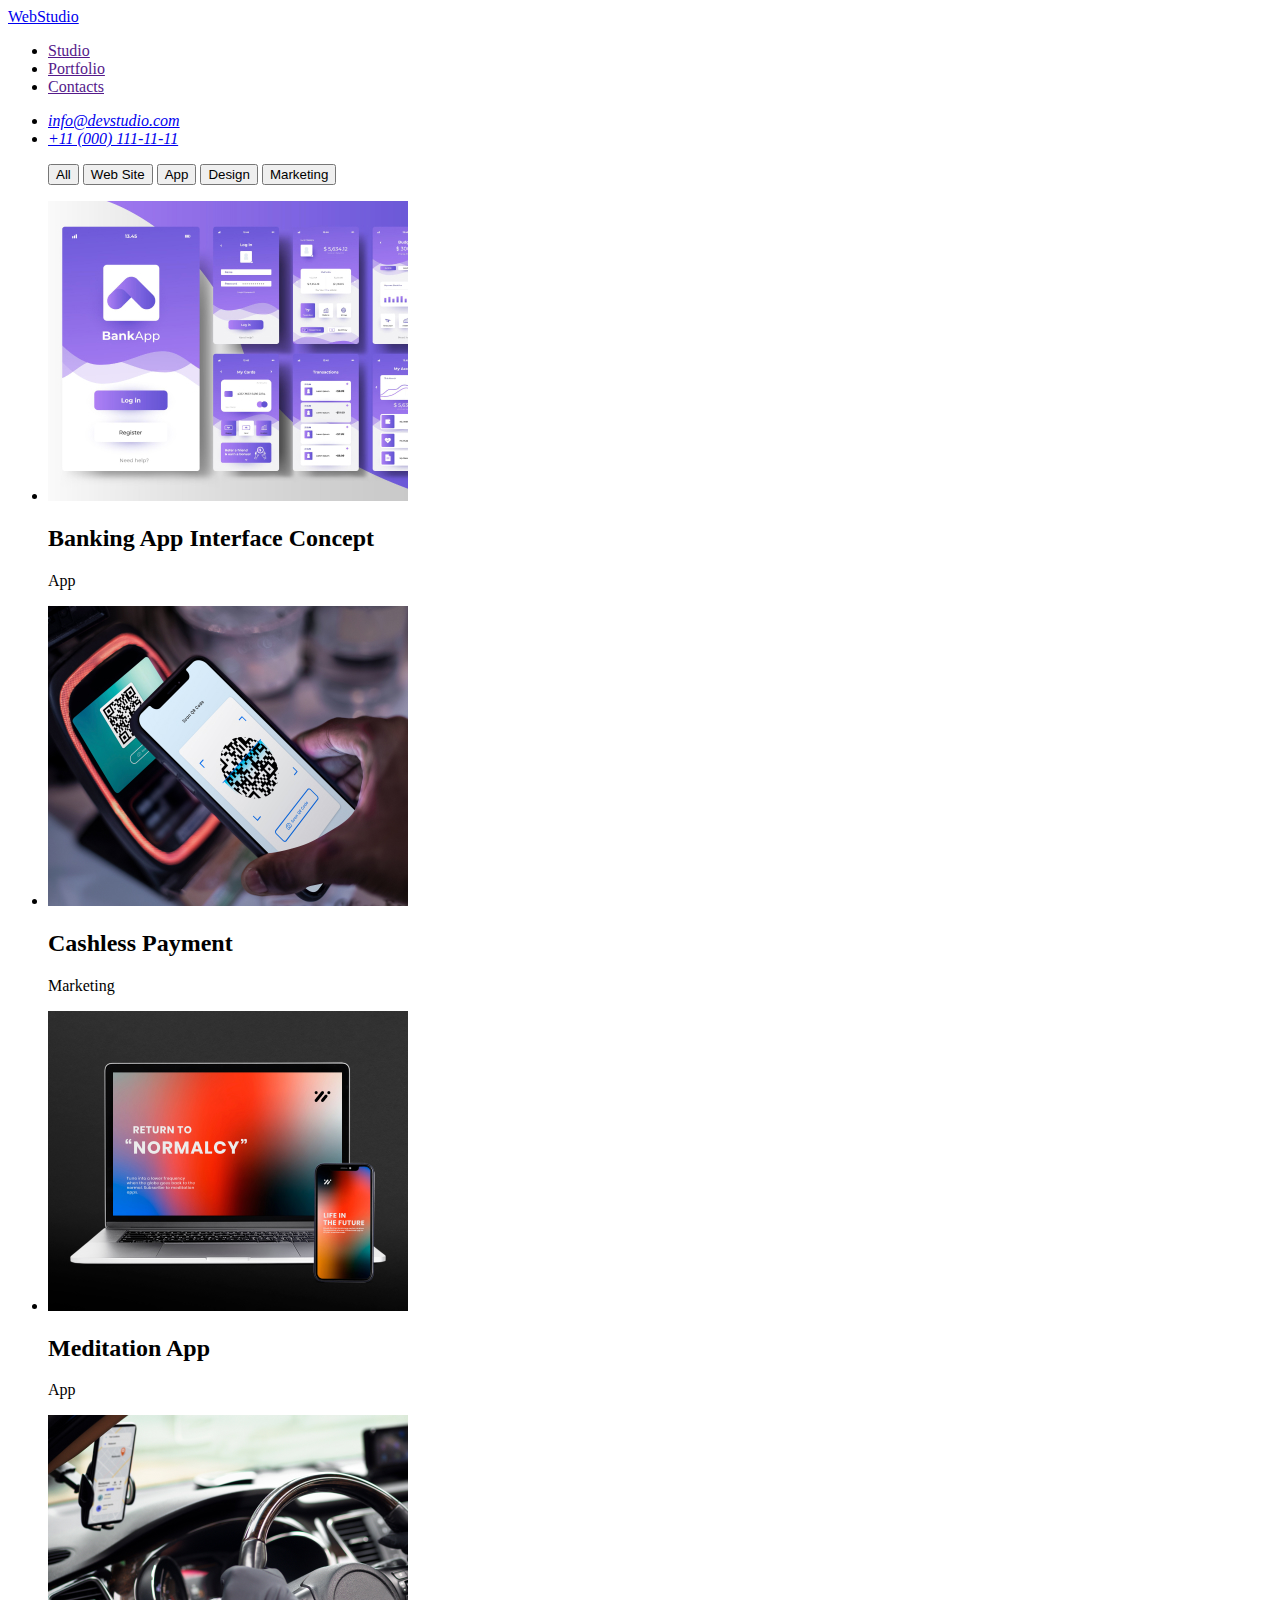
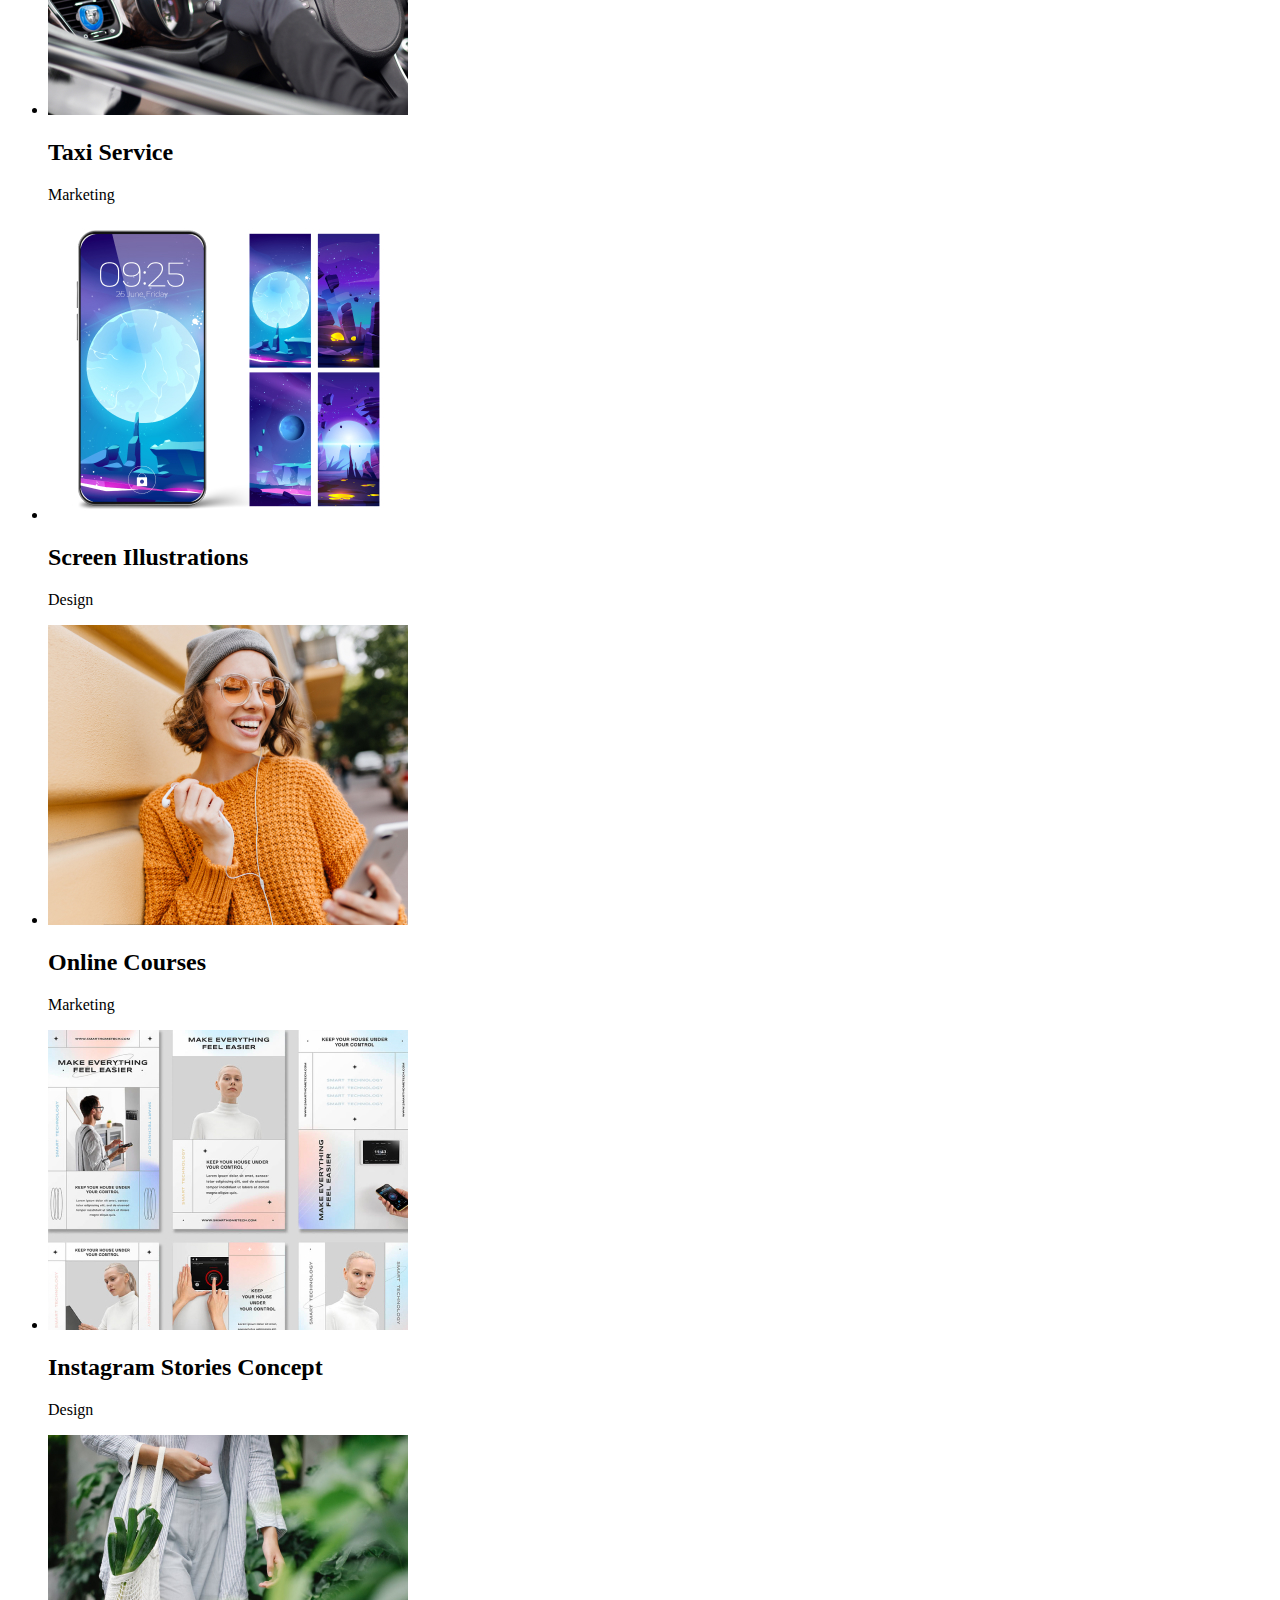
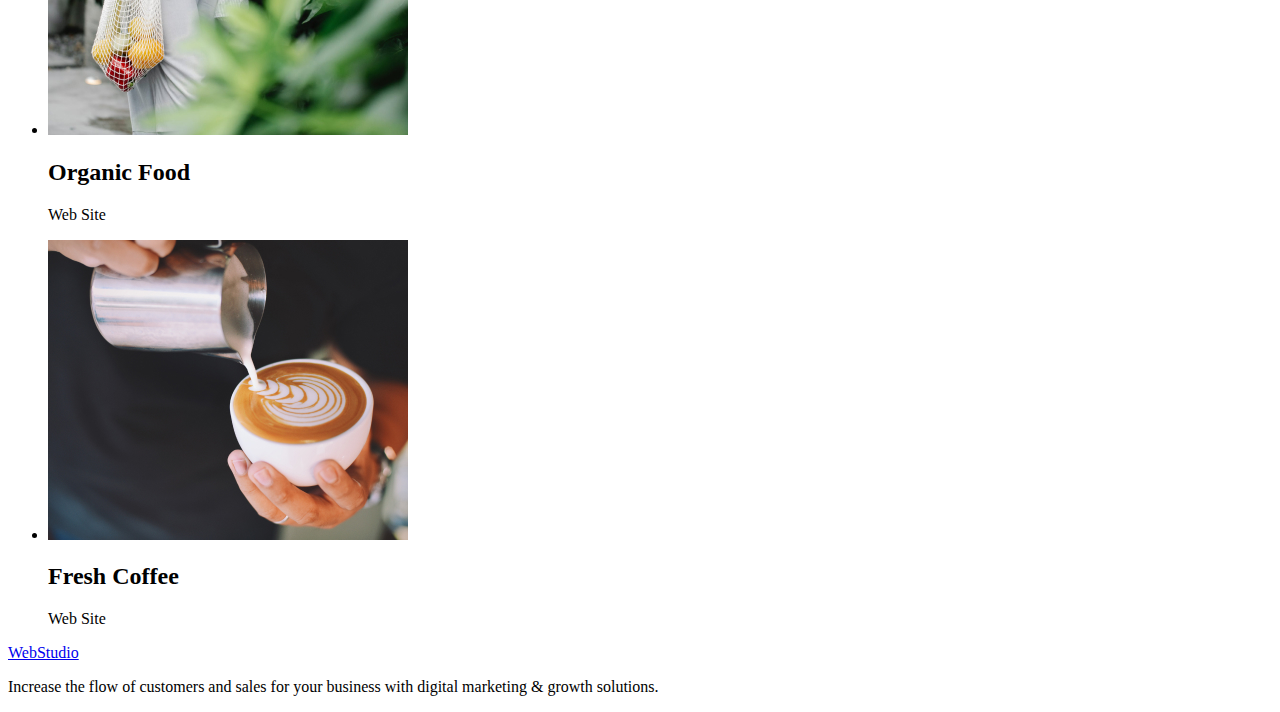
==== portfolio.html @ 3f8c36bb "photo format" ====
<!DOCTYPE html>
<html lang="en">
<head>
    <meta charset="UTF-8">
    <meta http-equiv="X-UA-Compatible" content="IE=edge">
    <meta name="viewport" content="width=device-width, initial-scale=1.0">
    <title>Portfolio</title>
</head>
<body>
    <!--Header-->
    <header>
        <nav>
            <a href="./index.html">WebStudio</a>
            <ul>
                <li><a href="">Studio</a></li>
                <li><a href="">Portfolio</a></li>
                <li><a href="">Contacts</a></li>
            </ul>
        </nav>
        <address>
            <ul>
                <li><a href="mailto:info@devstudio.com">info@devstudio.com</a></li>
                <li><a href="tel:+110001111111">+11 (000) 111-11-11</a></li>
            </ul>
        </address>
    </header>
    <main>
        <!--Hero-->
    
        <!--Section 1-->
        <section>
            <h1 hidden>features</h1>
            <ul>
                <button type="button">All</button>
                <button type="button">Web Site</button>
                <button type="button">App</button>
                <button type="button">Design</button>
                <button type="button">Marketing</button>
            </ul>  
        
                <ul>
                <li> <img src="./images/foto-portfolio/banking.jpg" alt="app" width="360" height="300">
                <h2>Banking App Interface Concept</h2>
                <p>App</p>
                </li>
                <li> <img src="./images/foto-portfolio/cashless.jpg" alt="mobile" width="360" height="300">
                <h2>Cashless Payment</h2>
                <p>Marketing</p>
                </li>
                <li> <img src="./images/foto-portfolio/meditation.jpg" alt="laptop" width="360" height="300">
                <h2>Meditation App</h2>
                <p>App</p>
                </li>
                <li> <img src="./images/foto-portfolio/taxi.jpg" alt="car torpedo" width="360" height="300">
                <h2>Taxi Service</h2>
                <p>Marketing</p>
                </li>
                <li> <img src="./images/foto-portfolio/screen.jpg" alt="mobile screen" width="360" height="300">
                <h2>Screen Illustrations</h2>
                <p>Design</p>
                </li>
                <li> <img src="./images/foto-portfolio/online.jpg" alt="girl" width="360" height="300">
                <h2>Online Courses</h2>
                <p>Marketing</p>
                </li>
                <li> <img src="./images/foto-portfolio/instagram.jpg" alt="pictures" width="360" height="300">
                <h2>Instagram Stories Concept</h2>
                <p>Design</p>
                </li>
                <li> <img src="./images/foto-portfolio/organic.jpg" alt="food" width="360" height="300">
                <h2>Organic Food</h2>
                <p>Web Site</p>
                </li>
                <li> <img src="./images/foto-portfolio/fresh.jpg" alt="cup" width="360" height="300">
                <h2>Fresh Coffee</h2>
                <p>Web Site</p>
                </li>
                
            </ul>
        </section>
            
                
    </main>
    
    <footer>
        <a href="./index.html">WebStudio</a>
        <p>Increase the flow of customers and sales for your business with digital marketing & growth solutions.</p>
    </footer>


</body>
</html>
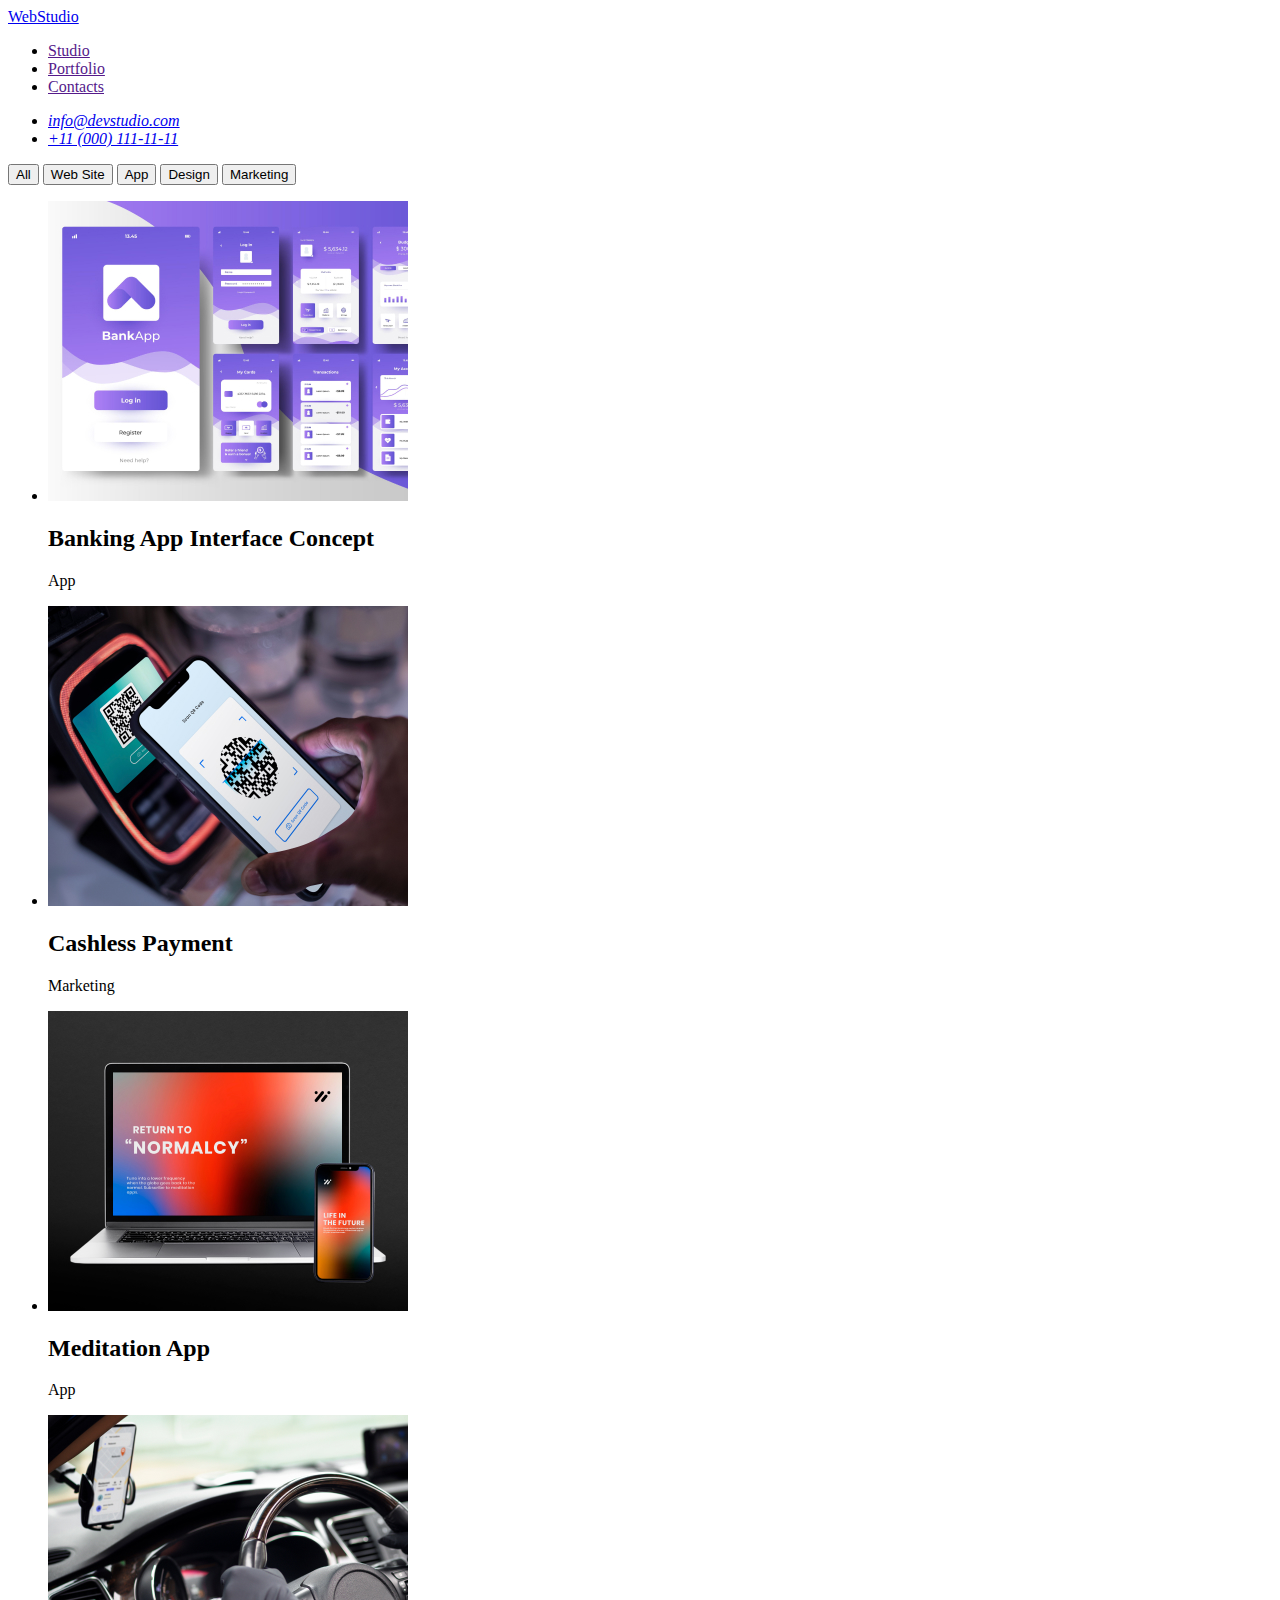
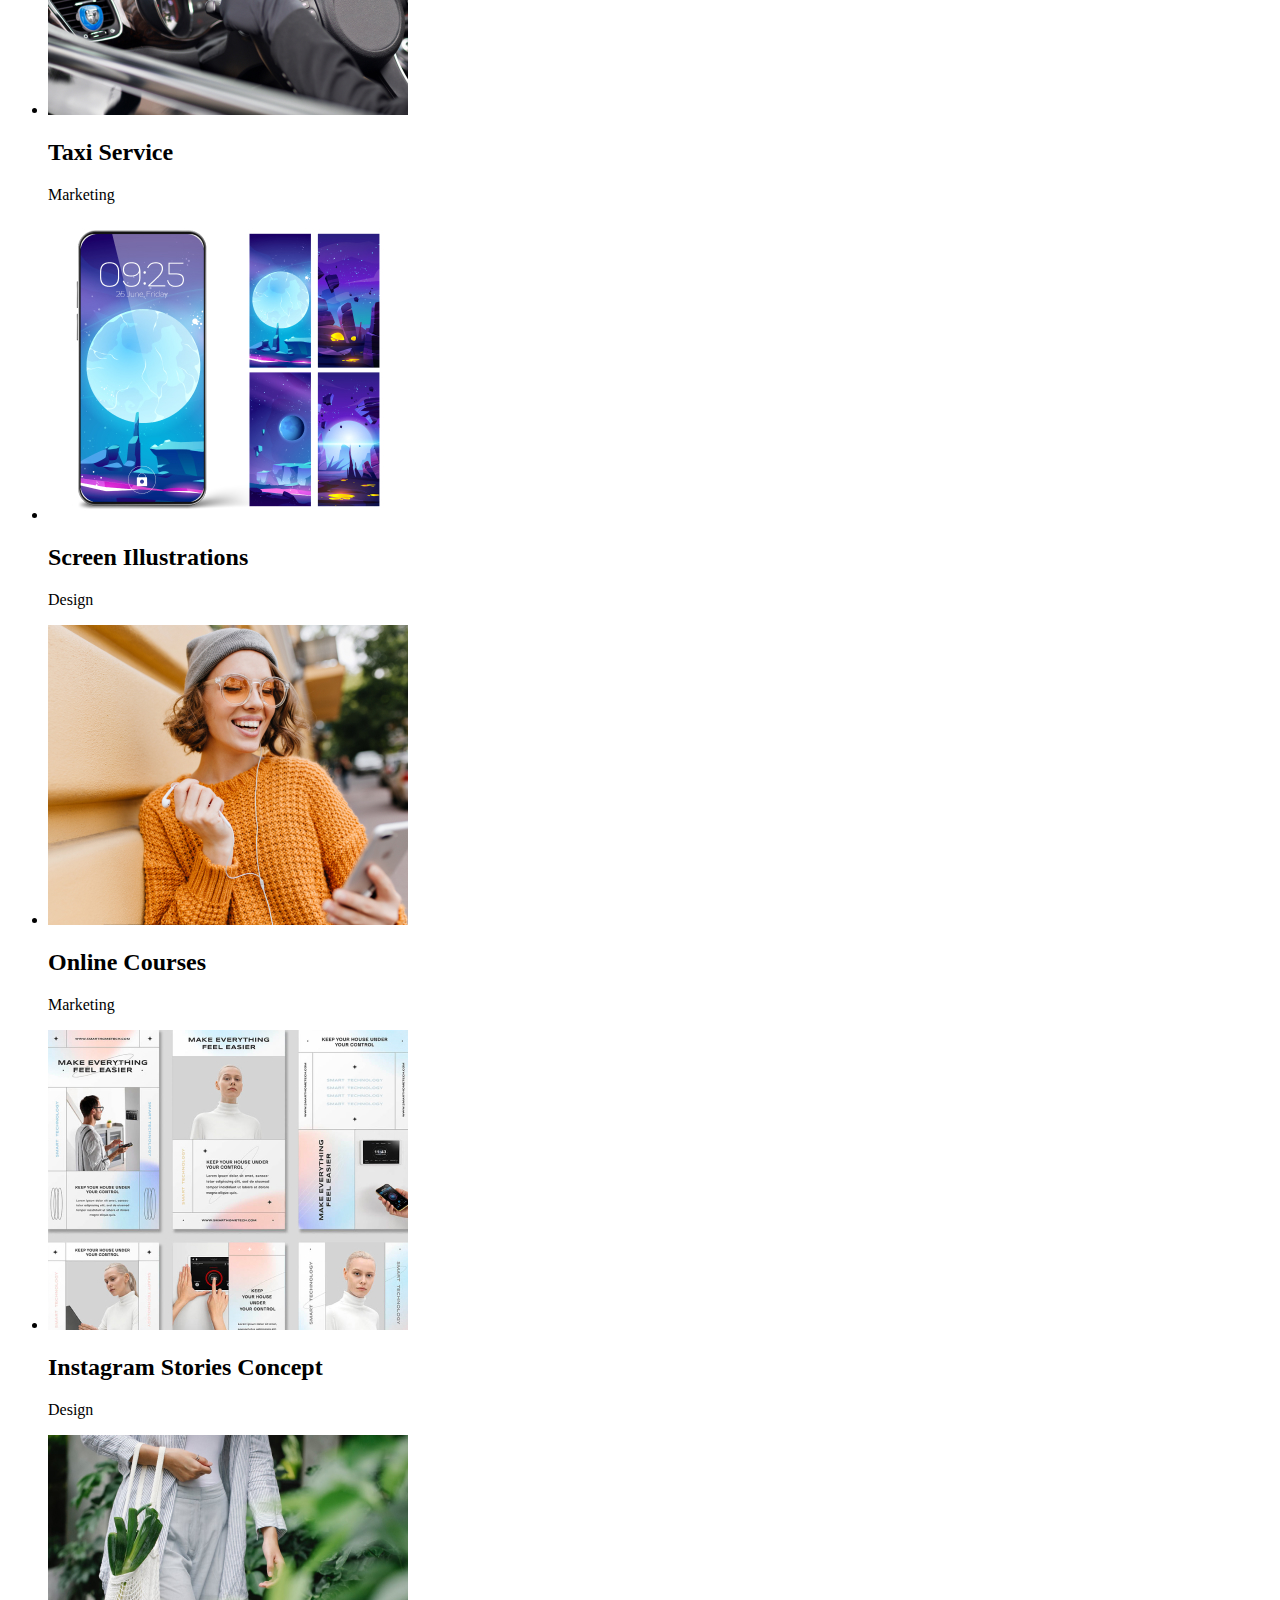
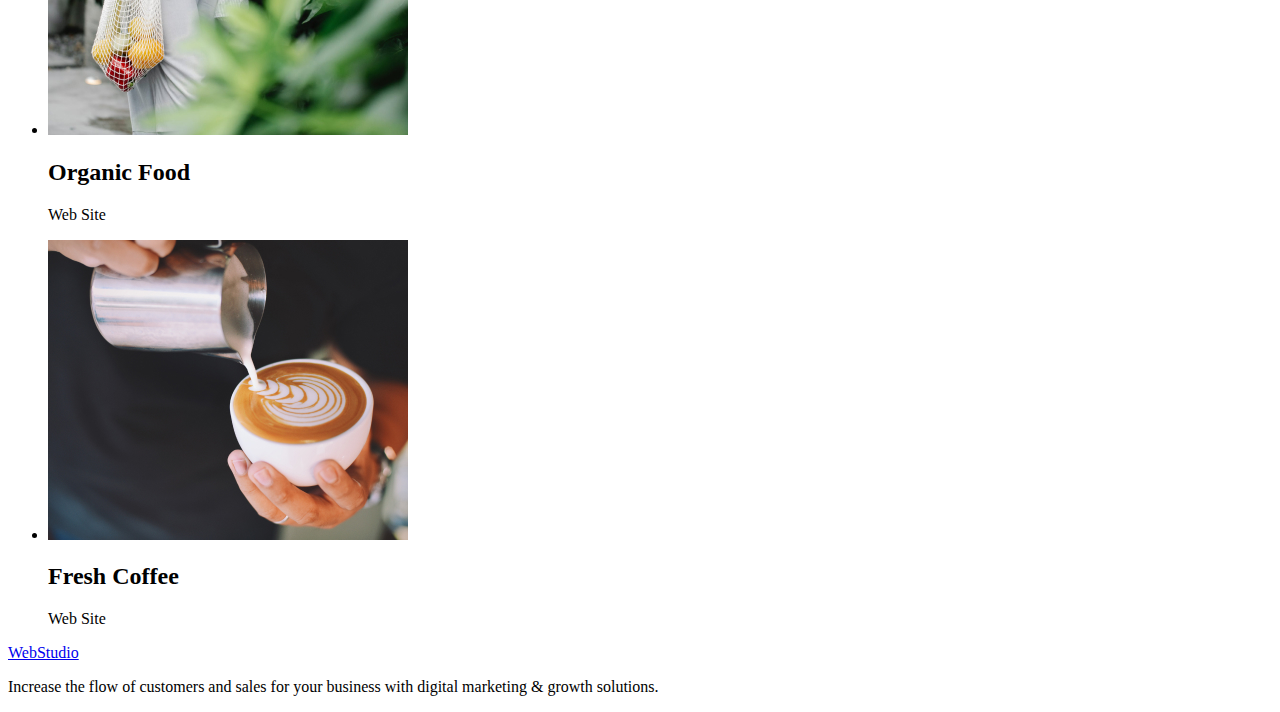
==== commit d701f178: "del Ul" ====
--- a/portfolio.html
+++ b/portfolio.html
@@ -30,13 +30,11 @@
         <!--Section 1-->
         <section>
             <h1 hidden>features</h1>
-            <ul>
                 <button type="button">All</button>
                 <button type="button">Web Site</button>
                 <button type="button">App</button>
                 <button type="button">Design</button>
                 <button type="button">Marketing</button>
-            </ul>  
         
                 <ul>
                 <li> <img src="./images/foto-portfolio/banking.jpg" alt="app" width="360" height="300">
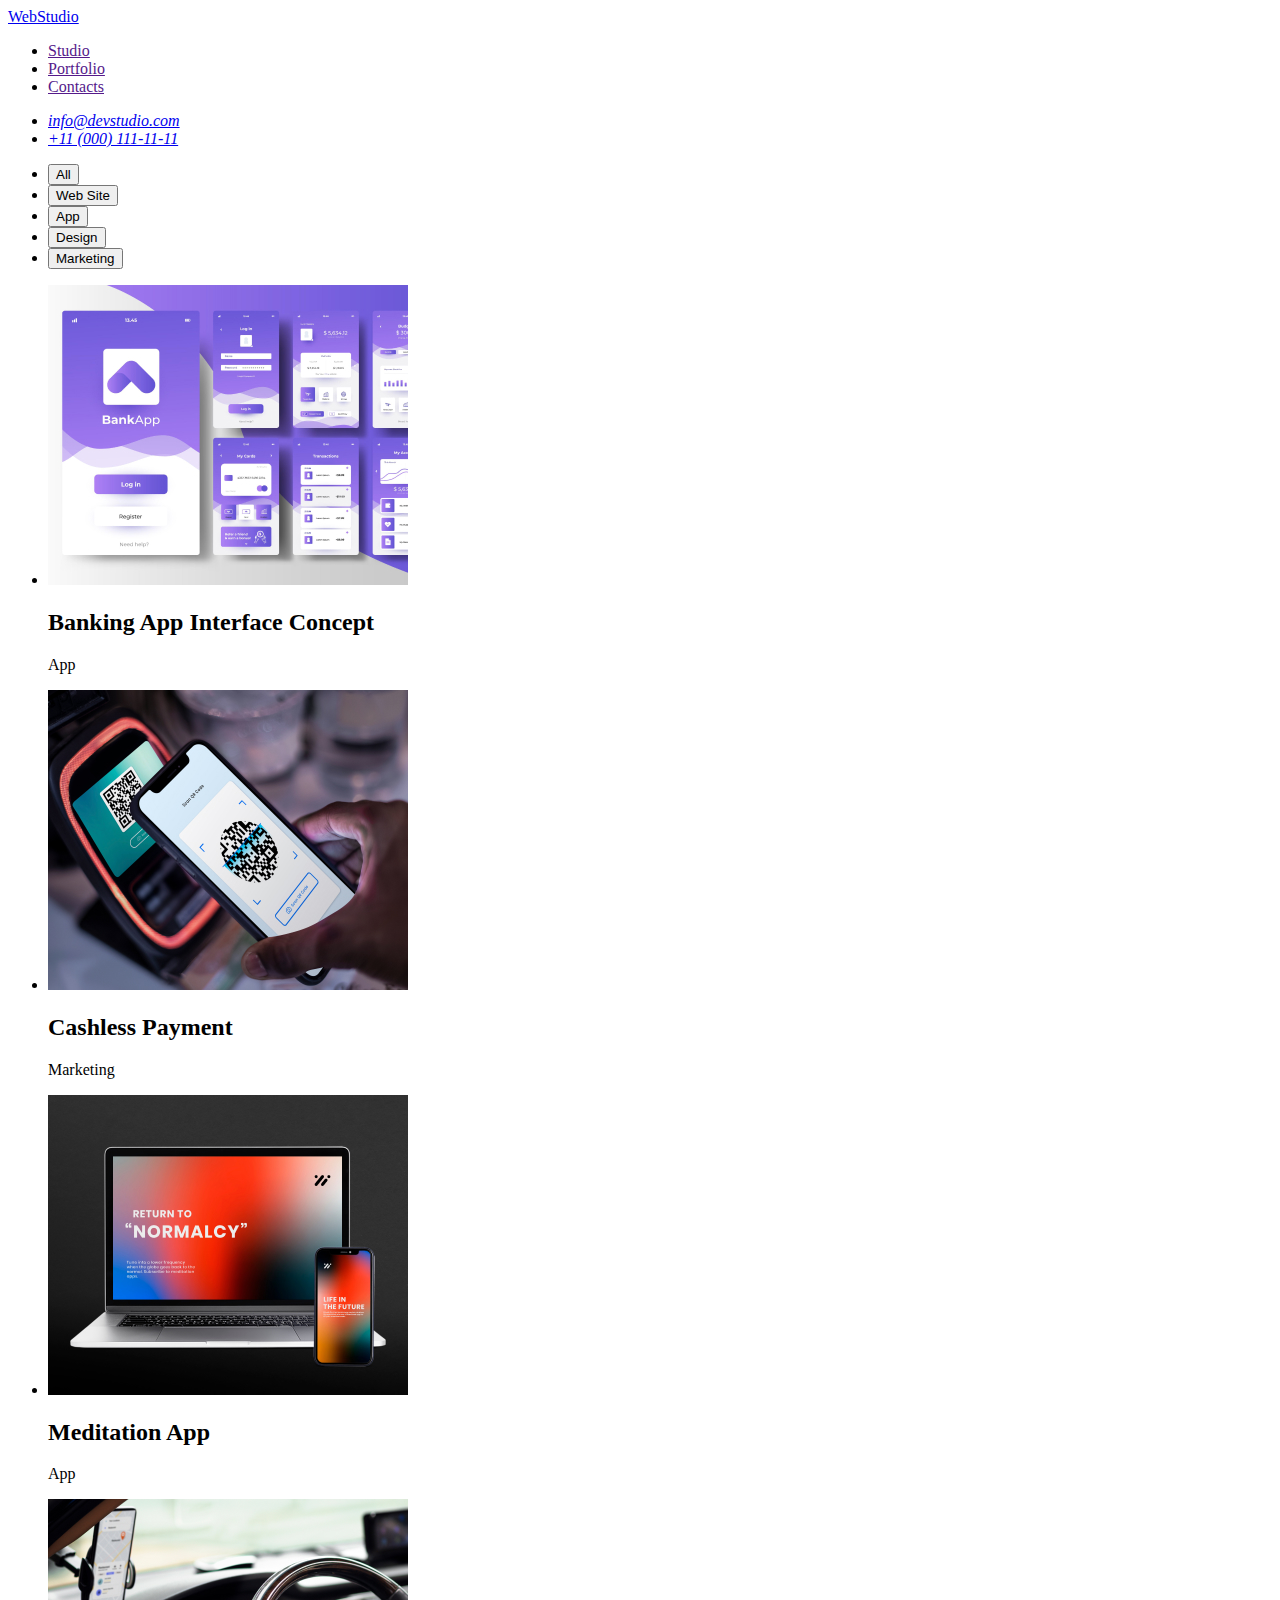
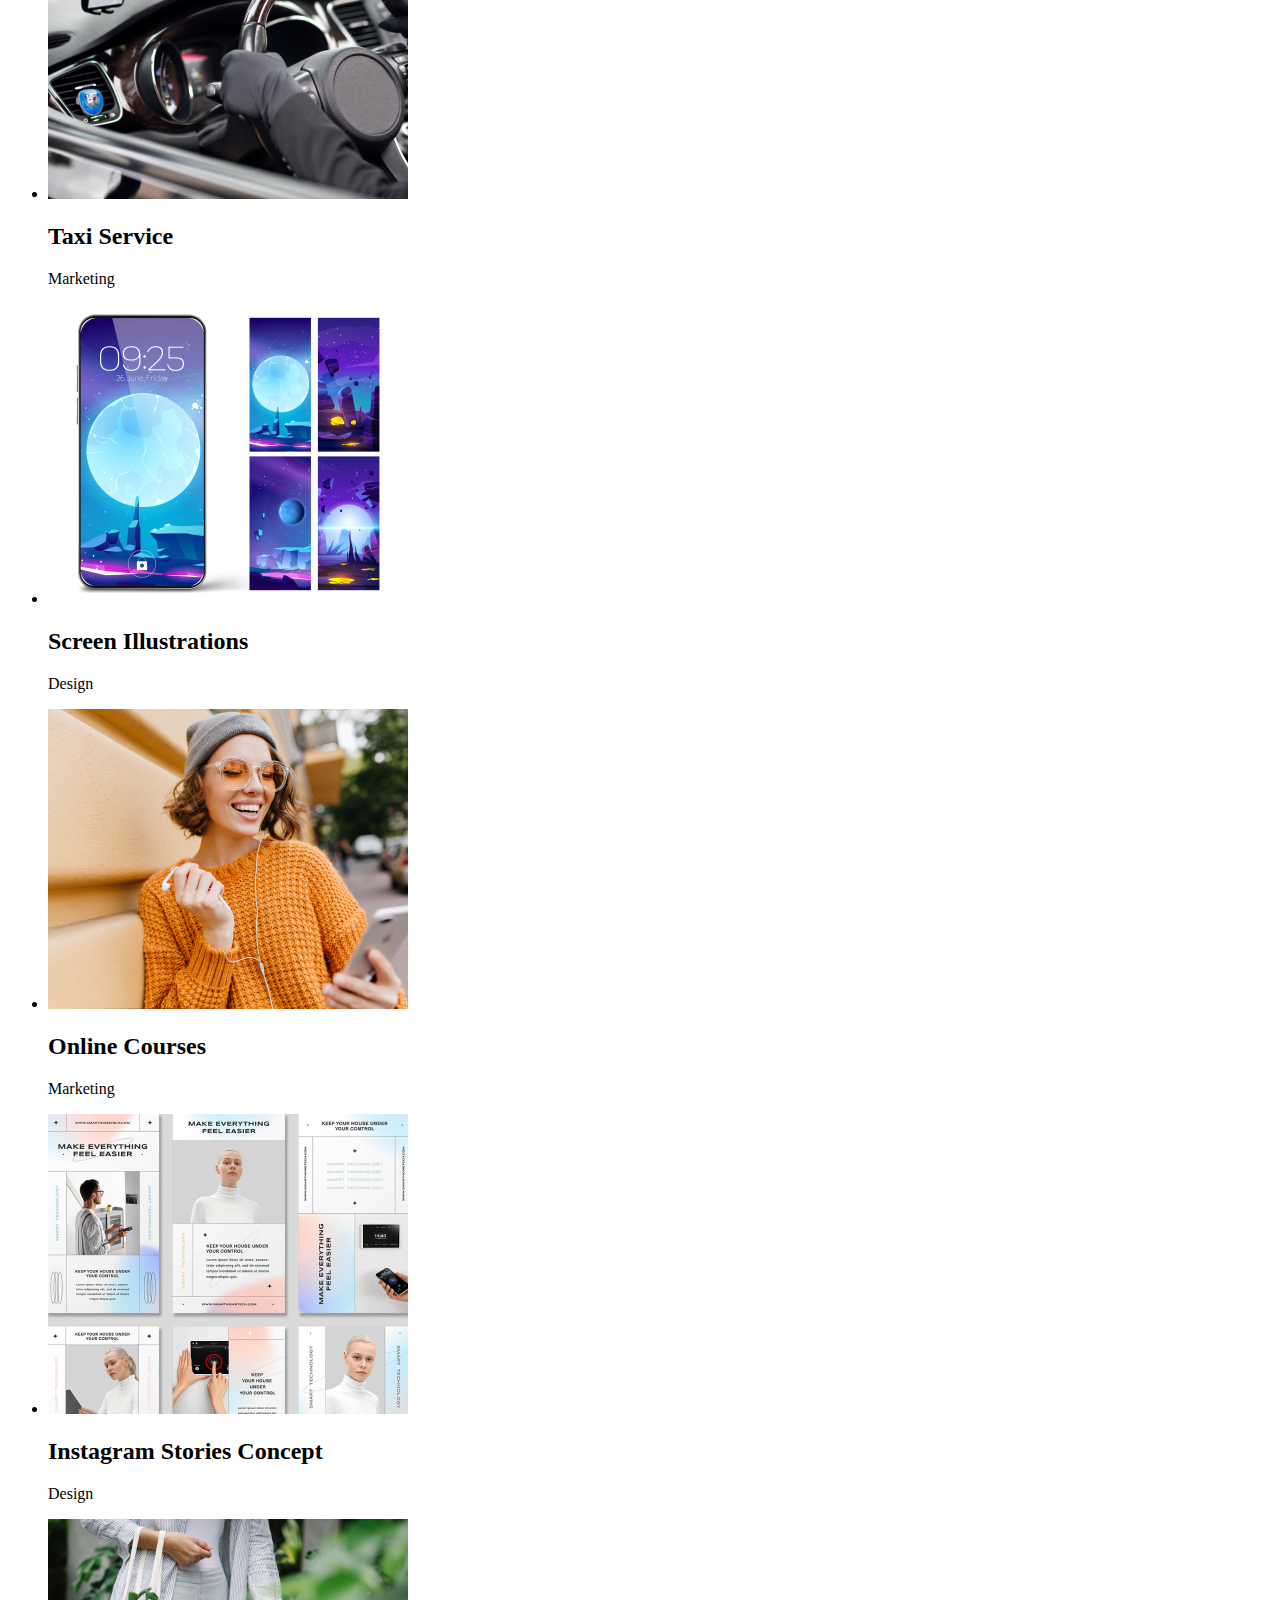
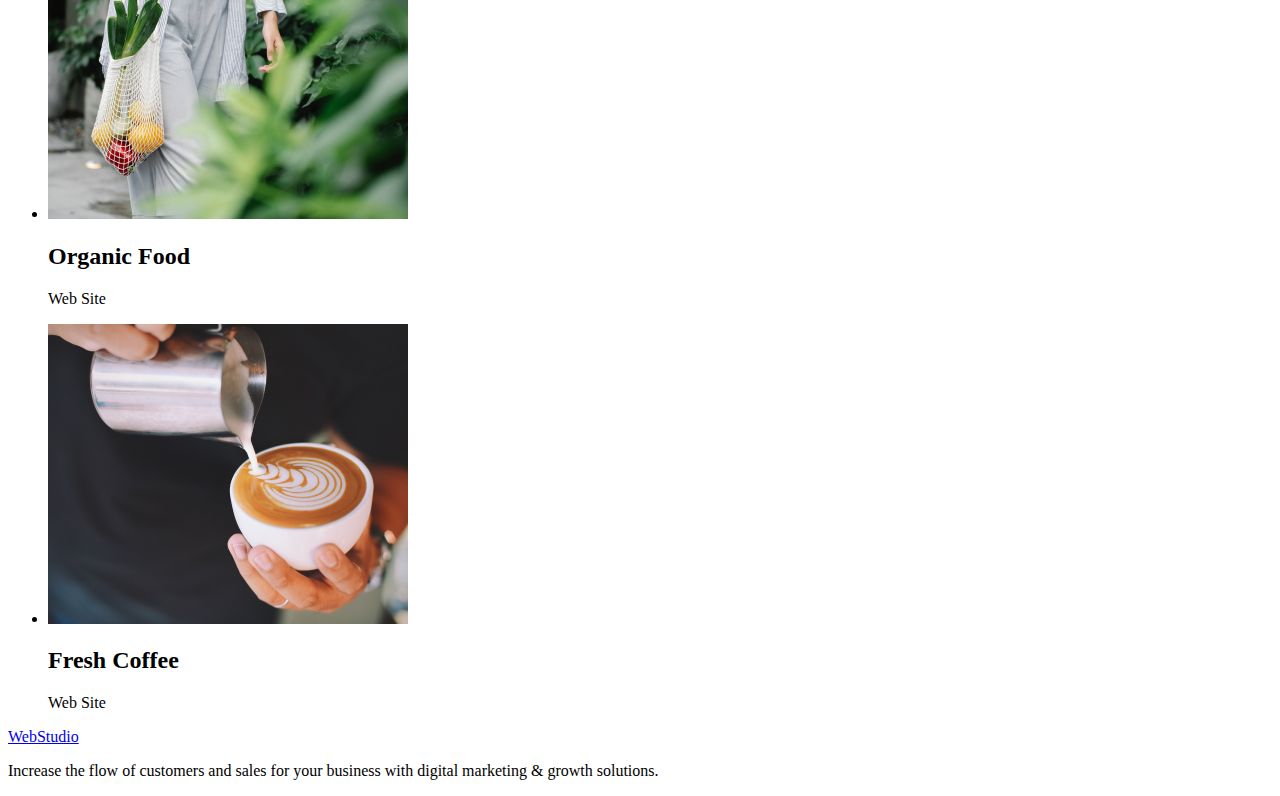
==== commit 43584ef9: "+ul" ====
--- a/portfolio.html
+++ b/portfolio.html
@@ -30,11 +30,14 @@
         <!--Section 1-->
         <section>
             <h1 hidden>features</h1>
-                <button type="button">All</button>
-                <button type="button">Web Site</button>
-                <button type="button">App</button>
-                <button type="button">Design</button>
-                <button type="button">Marketing</button>
+            <ul>
+                <li><button type="button">All</button></li>
+                <li><button type="button">Web Site</button></li>
+                <li><button type="button">App</button></li>
+                <li><button type="button">Design</button></li>
+                <li><button type="button">Marketing</button></li>
+            </ul>
+                
         
                 <ul>
                 <li> <img src="./images/foto-portfolio/banking.jpg" alt="app" width="360" height="300">
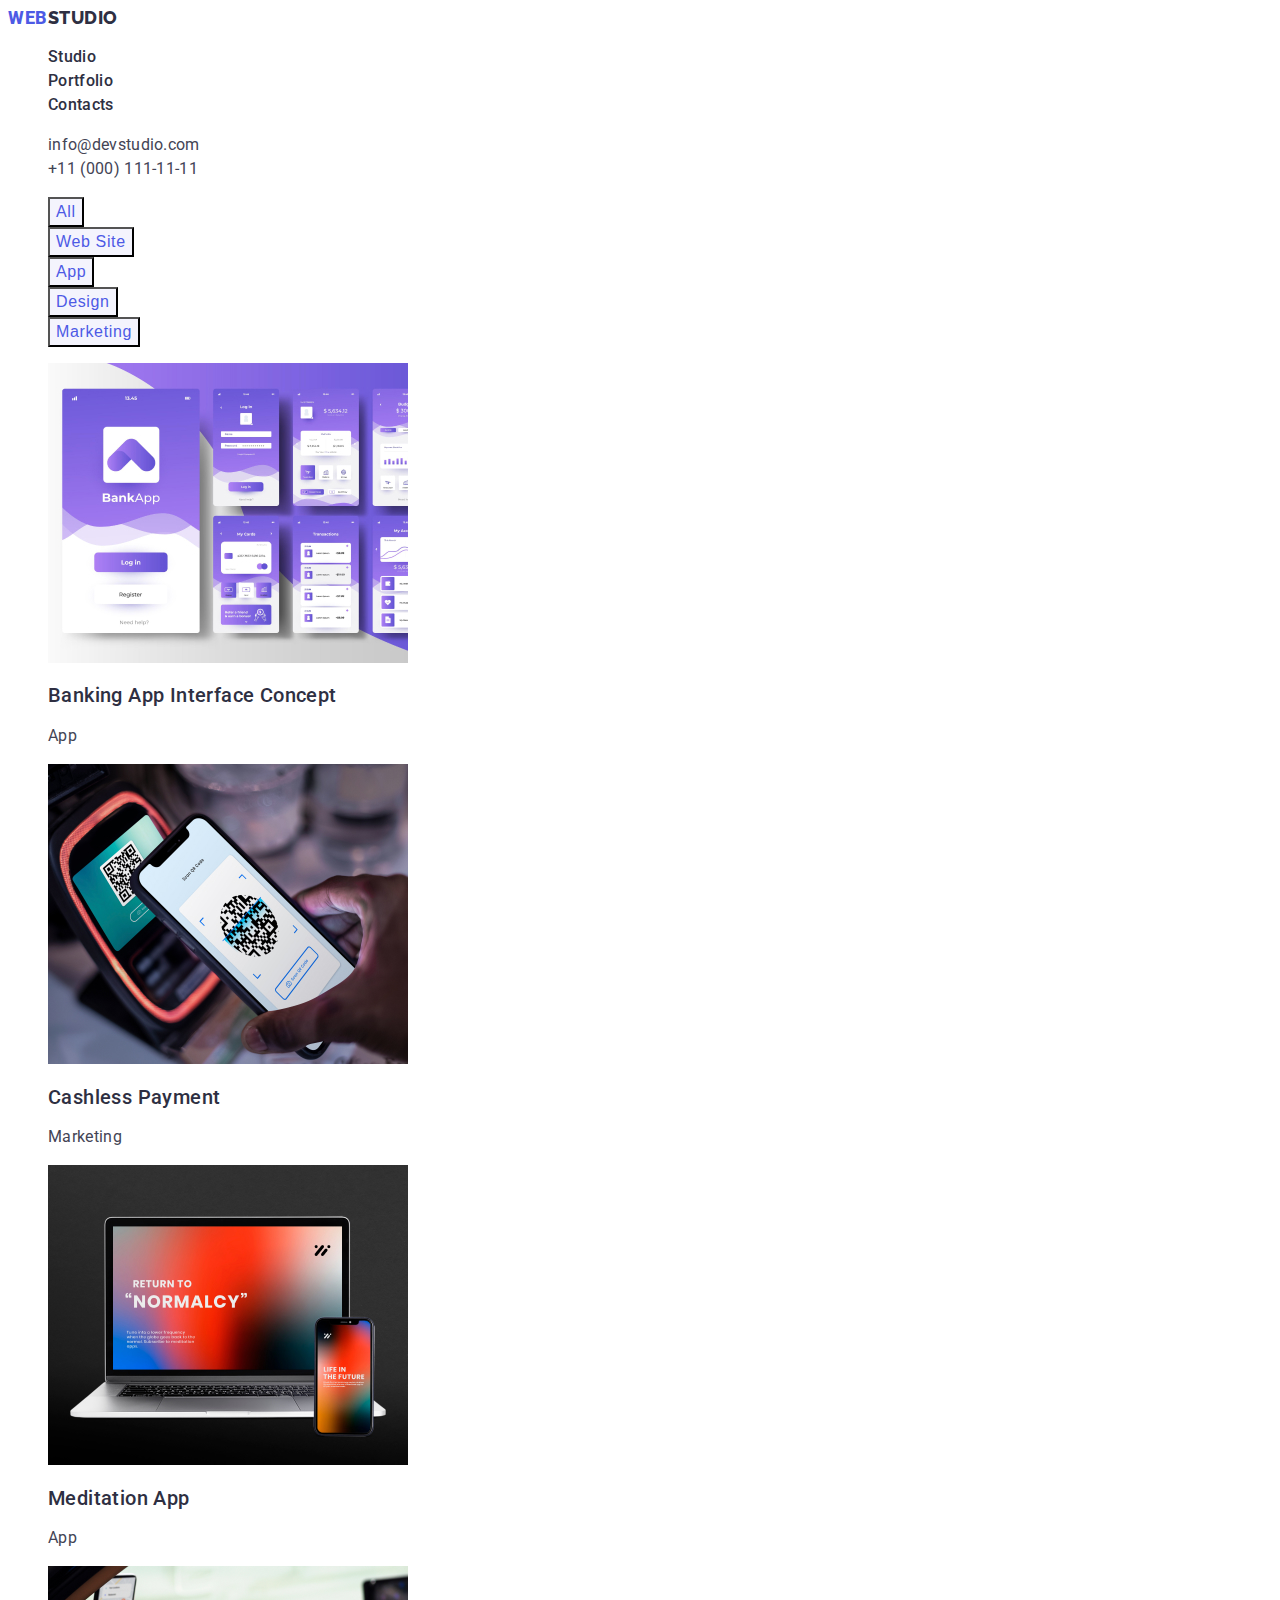
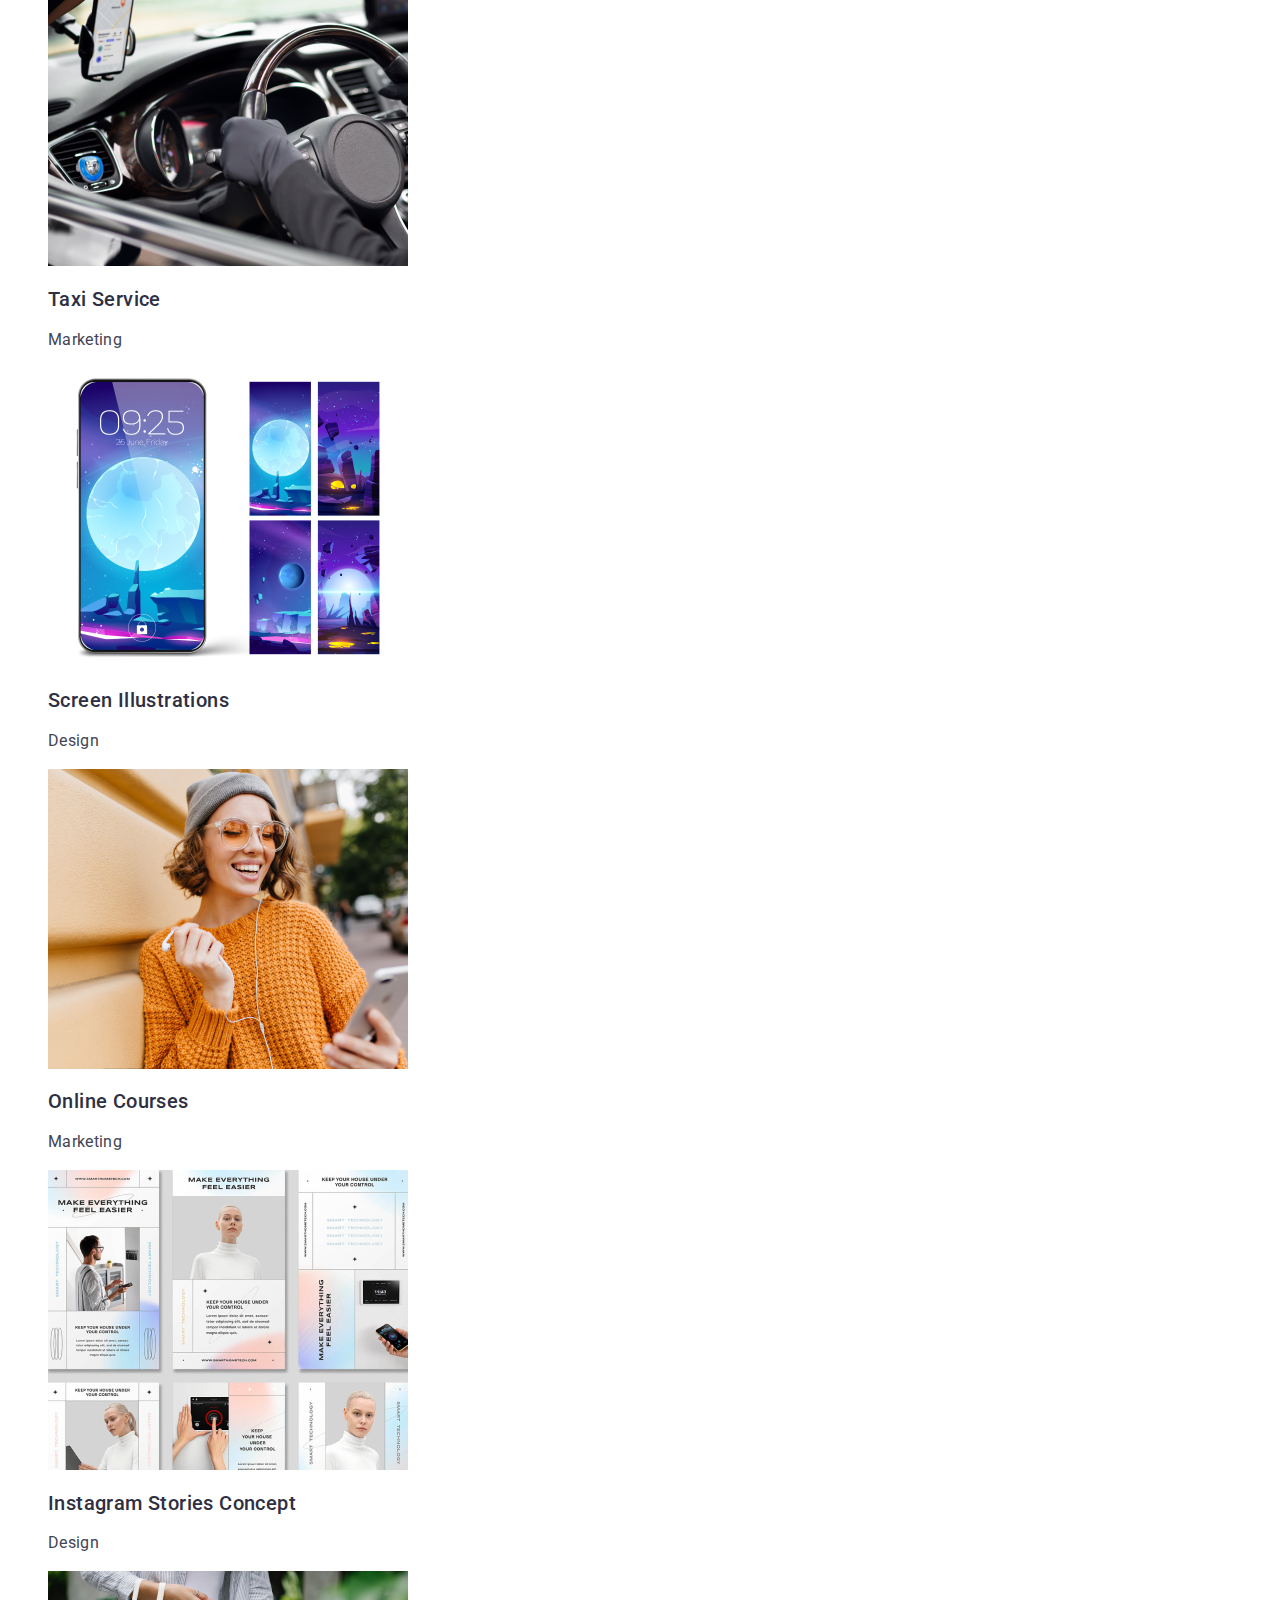
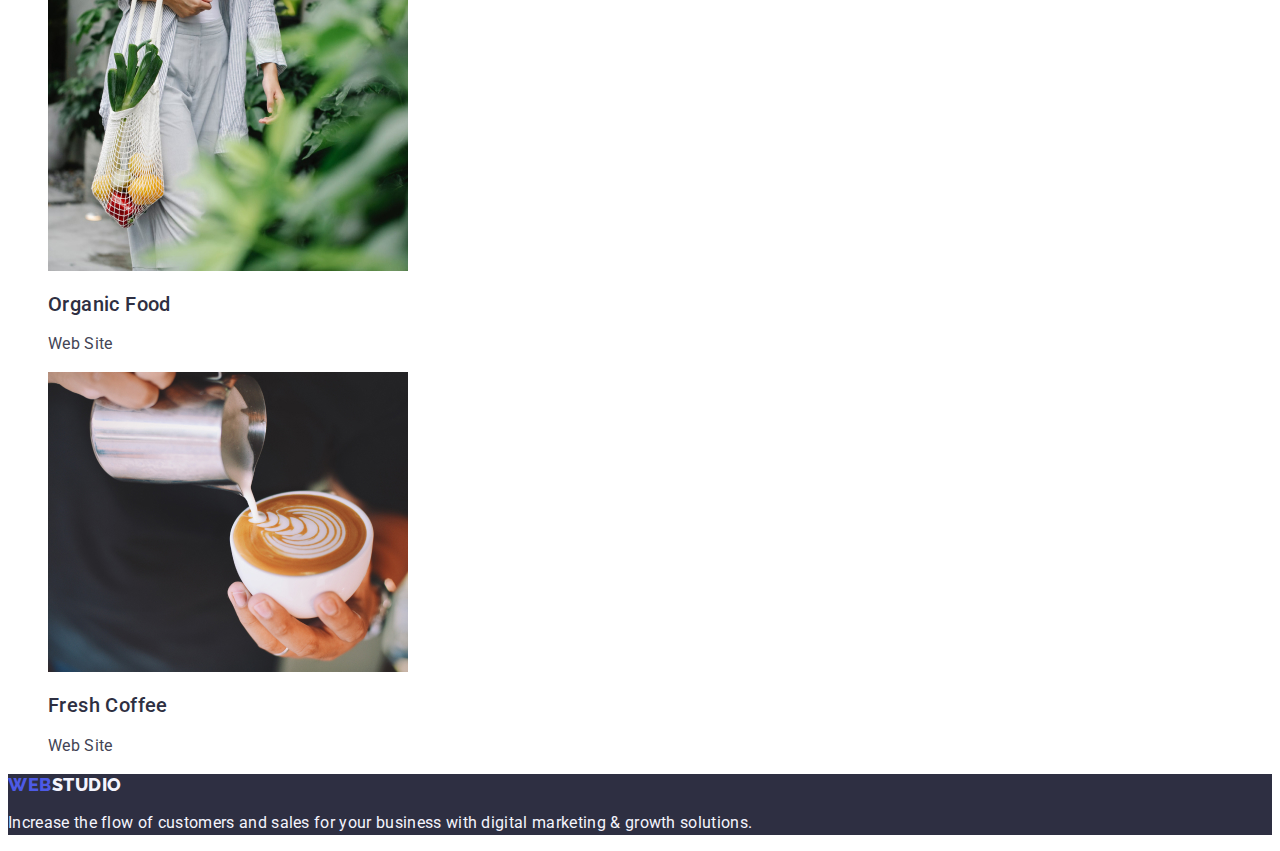
==== commit 0122264d: "porfolio+css" ====
--- a/portfolio.html
+++ b/portfolio.html
@@ -5,76 +5,83 @@
     <meta http-equiv="X-UA-Compatible" content="IE=edge">
     <meta name="viewport" content="width=device-width, initial-scale=1.0">
     <title>Portfolio</title>
+    <link rel="preconnect" href="https://fonts.googleapis.com">
+    <link rel="preconnect" href="https://fonts.gstatic.com" crossorigin>
+    <link href="https://fonts.googleapis.com/css2?family=Raleway:wght@800&family=Roboto:wght@400;500;700&display=swap"
+        rel="stylesheet">
+    <link rel="stylesheet" href="./css/styles.css">
 </head>
 <body>
     <!--Header-->
-    <header>
-        <nav>
-            <a href="./index.html">WebStudio</a>
-            <ul>
-                <li><a href="">Studio</a></li>
-                <li><a href="">Portfolio</a></li>
-                <li><a href="">Contacts</a></li>
-            </ul>
-        </nav>
-        <address>
-            <ul>
-                <li><a href="mailto:info@devstudio.com">info@devstudio.com</a></li>
-                <li><a href="tel:+110001111111">+11 (000) 111-11-11</a></li>
-            </ul>
-        </address>
-    </header>
+<header class="header">
+    <nav class="header-nav">
+        <a class="header-logo link" href="./index.html">Web<span class="studio-logo-header">Studio</span></a>
+        <ul class="header-list list">
+            <li class="header-item"><a class="header-link link" href="">Studio</a></li>
+            <li class="header-item"><a class="header-link link" href="">Portfolio</a></li>
+            <li class="header-item"><a class="header-link link" href="">Contacts</a></li>
+        </ul>
+    </nav>
+    <address class="heder-address">
+        <ul class="header-address-list list">
+            <li class="header-adrdress-item"><a class="header-address-link link"
+                    href="mailto:info@devstudio.com">info@devstudio.com</a></li>
+            <li class="header-adrdress-item"><a class="header-address-link link" href="tel:+110001111111">+11 (000)
+                    111-11-11</a></li>
+        </ul>
+    </address>
+</header>
     <main>
         <!--Hero-->
     
         <!--Section 1-->
         <section>
-            <h1 hidden>features</h1>
-            <ul>
-                <li><button type="button">All</button></li>
-                <li><button type="button">Web Site</button></li>
-                <li><button type="button">App</button></li>
-                <li><button type="button">Design</button></li>
-                <li><button type="button">Marketing</button></li>
+            <h1 class="hidden-title" hidden>features</h1>
+            <ul class="list">
+                <li><button class="portfolio-button button" type="button">All</button></li>
+                <li><button class="portfolio-button" type="button">Web Site</button></li>
+                <li><button class="portfolio-button" type="button">App</button></li>
+                <li><button class="portfolio-button" type="button">Design</button></li>
+                <li><button class="portfolio-button" type="button">Marketing</button></li>
             </ul>
                 
         
-                <ul>
+                <ul class="list">
                 <li> <img src="./images/foto-portfolio/banking.jpg" alt="app" width="360" height="300">
-                <h2>Banking App Interface Concept</h2>
-                <p>App</p>
+                <h2 class="portfolio-title">Banking App Interface Concept</h2>
+                <p class="portfolio-text">App</p>
                 </li>
                 <li> <img src="./images/foto-portfolio/cashless.jpg" alt="mobile" width="360" height="300">
-                <h2>Cashless Payment</h2>
-                <p>Marketing</p>
+                <h2 class="portfolio-title">Cashless Payment</h2>
+                <p class="portfolio-text">Marketing</p>
                 </li>
                 <li> <img src="./images/foto-portfolio/meditation.jpg" alt="laptop" width="360" height="300">
-                <h2>Meditation App</h2>
-                <p>App</p>
+                <h2 class="portfolio-title">Meditation App</h2>
+                <p class="portfolio-text">App</p>
                 </li>
                 <li> <img src="./images/foto-portfolio/taxi.jpg" alt="car torpedo" width="360" height="300">
-                <h2>Taxi Service</h2>
-                <p>Marketing</p>
+                <h2 class="portfolio-title">Taxi Service</h2>
+                <p class="portfolio-text">Marketing</p>
                 </li>
                 <li> <img src="./images/foto-portfolio/screen.jpg" alt="mobile screen" width="360" height="300">
-                <h2>Screen Illustrations</h2>
-                <p>Design</p>
+                <h2 class="portfolio-title">Screen Illustrations</h2>
+                <p class="portfolio-text">Design</p>
                 </li>
                 <li> <img src="./images/foto-portfolio/online.jpg" alt="girl" width="360" height="300">
-                <h2>Online Courses</h2>
-                <p>Marketing</p>
+                <h2 class="portfolio-title">Online Courses</h2>
+                <p class="portfolio-text">Marketing</p>
                 </li>
                 <li> <img src="./images/foto-portfolio/instagram.jpg" alt="pictures" width="360" height="300">
-                <h2>Instagram Stories Concept</h2>
-                <p>Design</p>
+                <h2 class="portfolio-title">Instagram Stories Concept</h2>
+                <p class="portfolio-text">Design</p>
                 </li>
                 <li> <img src="./images/foto-portfolio/organic.jpg" alt="food" width="360" height="300">
-                <h2>Organic Food</h2>
-                <p>Web Site</p>
+                <h2 class="portfolio-title">Organic Food</h2>
+                <p class="portfolio-text">Web Site</p>
                 </li>
                 <li> <img src="./images/foto-portfolio/fresh.jpg" alt="cup" width="360" height="300">
-                <h2>Fresh Coffee</h2>
-                <p>Web Site</p>
+                <h2 class="portfolio-title">Fresh Coffee</h2>
+                <p class="portfolio-text">Web Site</p>
                 </li>
                 
             </ul>
@@ -83,9 +90,10 @@
                 
     </main>
     
-    <footer>
-        <a href="./index.html">WebStudio</a>
-        <p>Increase the flow of customers and sales for your business with digital marketing & growth solutions.</p>
+    <footer class="footer-title">
+        <a class="footer-logo link" href="./index.html">Web<span class="studio-logo-footer">Studio</span></a>
+        <p class="subtext">Increase the flow of customers and sales for your business with digital marketing & growth
+            solutions.</p>
     </footer>
 
 
--- a/css/styles.css
+++ b/css/styles.css
@@ -0,0 +1,261 @@
+:root {
+--primary-font: 'Roboto', sans-serif;
+--secondary-font: 'Raleway', sans-serif;
+--primary-text-color: #2E2F42;
+--secondary-text-color: #434455;
+--white-color: #ffffff;
+--third-text-color: #4D5AE5;
+--primary-background-color: #F4F4FD;
+--secondary-background-color: #F4F4FD;
+--secondary-color: #F4F4FD;
+--accent-color: #404BBF;   
+}
+
+/*----------FONT STYLE-----------*/
+
+body {
+    background-color: var(--white-color);
+    font-family: var(--primary-font)
+}
+
+.list {
+list-style: none;
+}
+
+.link {
+    text-decoration: none;
+}
+
+/*----------LOGO-----------*/
+
+.header-logo {
+font-family: var(--secondary-font) 
+font-style: normal;
+font-weight: 800;
+font-size: 18px;
+line-height: 1.16;
+display: flex;
+align-items: center;
+letter-spacing: 0.03em;
+text-transform: uppercase;
+color: var(--third-text-color);
+}
+
+/*----------HEADER-----------*/
+
+.header-link {;
+}
+.studio-logo-header {
+font-family: var(--secondary-font);
+font-style: normal;
+font-weight: 800;
+font-size: 18px;
+line-height: 1.16;
+display: flex;
+align-items: center;
+letter-spacing: 0.03em;
+text-transform: uppercase;
+color: var(--primary-text-color);
+}
+
+/*----------HEADER-----------*/
+
+.header-link {
+font-weight: 500;
+font-size: 16px;
+line-height: 1.5;   
+letter-spacing: 0.02em;
+color: var(--primary-text-color);
+}
+
+.header-link:hover,
+.header-link:focus {
+color: var(--accent-color);
+}
+
+
+.header-address-link {
+font-style: normal;
+font-weight: 400;
+font-size: 16px;
+line-height: 1.5;
+letter-spacing: 0.02em;
+color: var(--secondary-text-color);
+}
+
+.header-address-link:hover,
+.header-address-link:focus {
+color: var(--accent-color);
+}
+
+/*----------HERO-----------*/
+
+.hero {
+background-color: var(--primary-text-color);
+}
+
+.hero-title {
+font-weight: 700;
+font-size: 56px;
+line-height: 1.07;
+text-align: center;
+letter-spacing: 0.02em;
+color: var(--white-color);
+}
+
+.hero-btn {
+font-family: inherit;
+font-weight: 500;
+font-size: 16px;
+line-height: 1.5;
+display: flex;
+align-items: center;
+letter-spacing: 0.04em;
+color: var(--white-color);
+background-color: var(--secondary-background-color);
+}
+
+.hero-btn:hover,
+.hero-btn:focus {
+color: var(--accent-color);
+}
+
+
+/*----------SECTION ADVANTAGES-----------*/
+
+.subtitle-text {
+font-weight: 500;
+font-size: 20px;
+line-height: 1.2;
+letter-spacing: 0.02em;
+color: var(--primary-text-color);
+}
+
+.basic-text {
+font-weight: 400;
+font-size: 16px;
+line-height: 1.5;
+letter-spacing: 0.02em;
+color: var(--secondary-text-color);
+}
+
+/*----------SECTION SERVICES-----------*/
+
+.services-title {
+font-weight: 700;
+font-size: 36px;
+line-height: 1.11;
+text-align: center;
+letter-spacing: 0.02em;
+text-transform: capitalize;
+color: var(--primary-text-color);
+}
+
+/*----------SECTION TEAM-----------*/
+.team {
+background-color: var(--primary-background-color);
+}
+
+.team-title {
+font-weight: 700;
+font-size: 36px;
+line-height: 1.11;
+text-align: center;
+letter-spacing: 0.02em;
+text-transform: capitalize;
+color: var(--primary-text-color);
+}
+
+.subtitle-text {
+font-weight: 500;
+font-size: 20px;
+line-height: 1.2;
+text-align: center;
+letter-spacing: 0.02em;
+color: var(--primary-text-color);
+}
+
+.basic-text {
+font-weight: 400;
+font-size: 16px;
+line-height: 1.5;
+text-align: center;
+letter-spacing: 0.02em;
+color: var(--secondary-text-color);
+}
+
+/*----------FOOTER-----------*/
+
+.footer-title {
+   background-color: var(--primary-text-color); 
+}
+
+.footer-logo {
+font-family: 'Raleway', sans-serif;
+font-style: normal;
+font-weight: 800;
+font-size: 18px;
+line-height: 1.17;
+display: flex;
+align-items: center;
+letter-spacing: 0.03em;
+text-transform: uppercase;
+color: var(--third-text-color);
+}
+
+.studio-logo-footer {
+font-family: 'Raleway', sans-serif;
+font-style: normal;
+font-weight: 800;
+font-size: 18px;
+line-height: 1.17;
+display: flex;
+align-items: center;
+letter-spacing: 0.03em;
+text-transform: uppercase;
+color: var(--secondary-color);
+}
+
+.subtext {
+font-weight: 400;
+font-size: 16px;
+line-height: 1.5;
+letter-spacing: 0.02em;
+color: var(--secondary-color);
+}
+
+/*================PORTFOLIO==============*/
+.portfolio-button {
+font-weight: 500;
+font-size: 16px;
+line-height: 1.5;
+display: flex;
+align-items: center;
+text-align: center;
+letter-spacing: 0.04em;
+color: var(--third-text-color);
+background-color: var(--primary-background-color);
+cursor: pointer;
+}
+
+.portfolio-button:hover,
+.portfolio-button:focus {
+color: var(--white-color);
+background-color: var(--accent-color);
+}
+
+.portfolio-title {
+font-weight: 500;
+font-size: 20px;
+line-height: 1.2;
+letter-spacing: 0.02em;
+color: var(--primary-text-color);
+}
+
+.portfolio-text {
+font-weight: 400;
+font-size: 16px;
+line-height: 1.5;
+letter-spacing: 0.02em;
+color: var(--secondary-text-color);
+}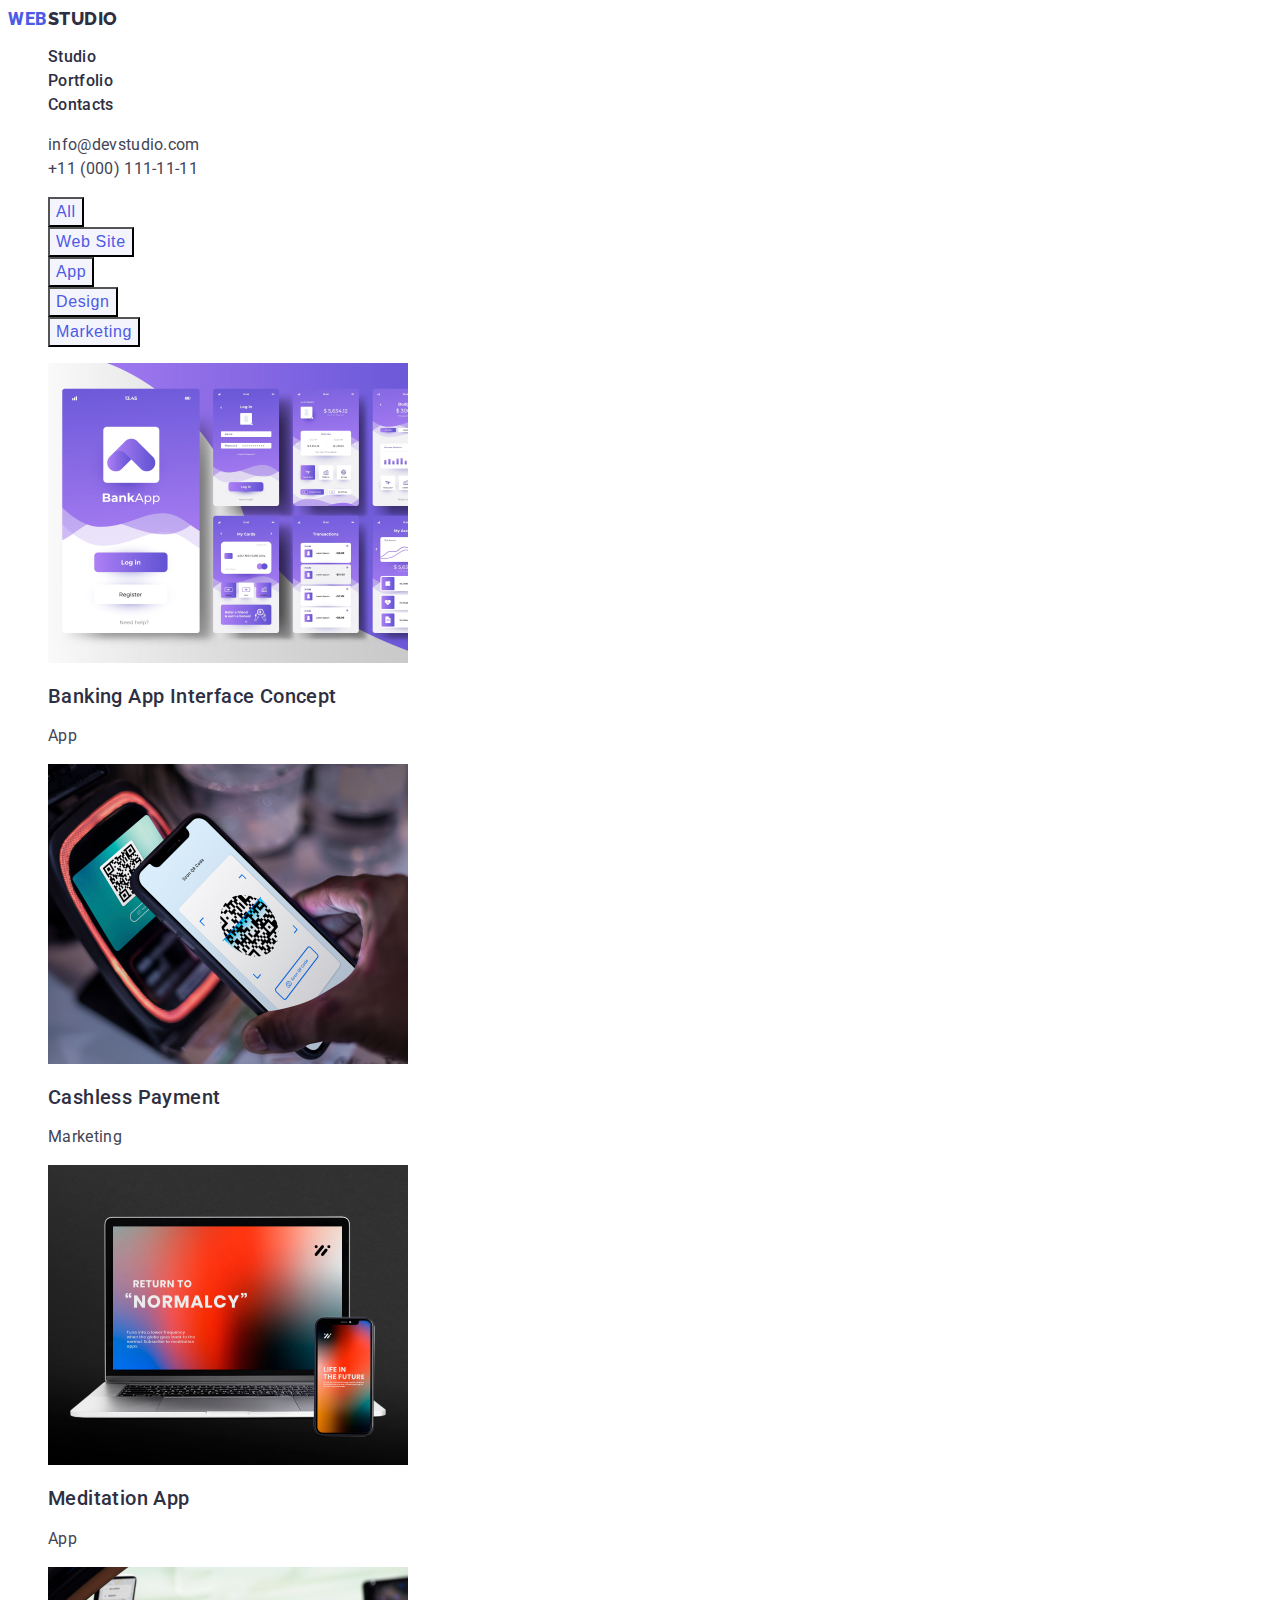
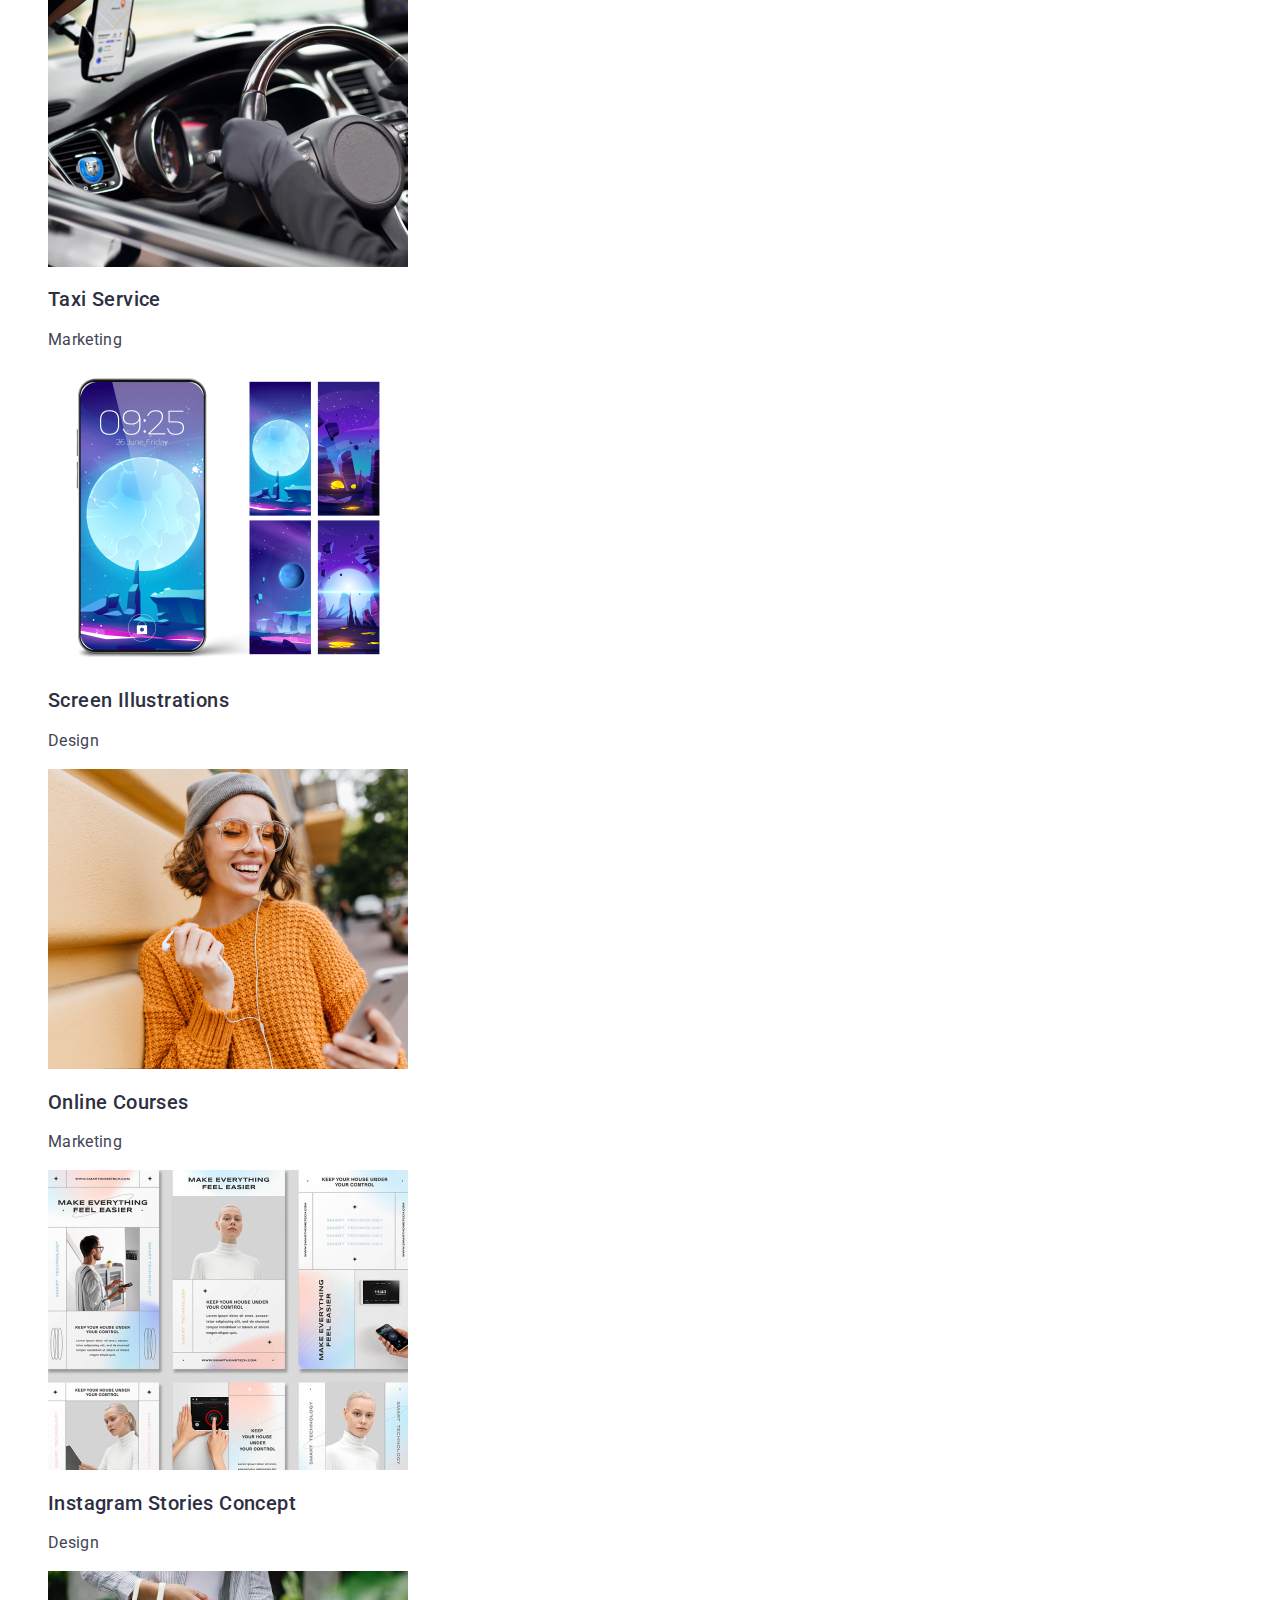
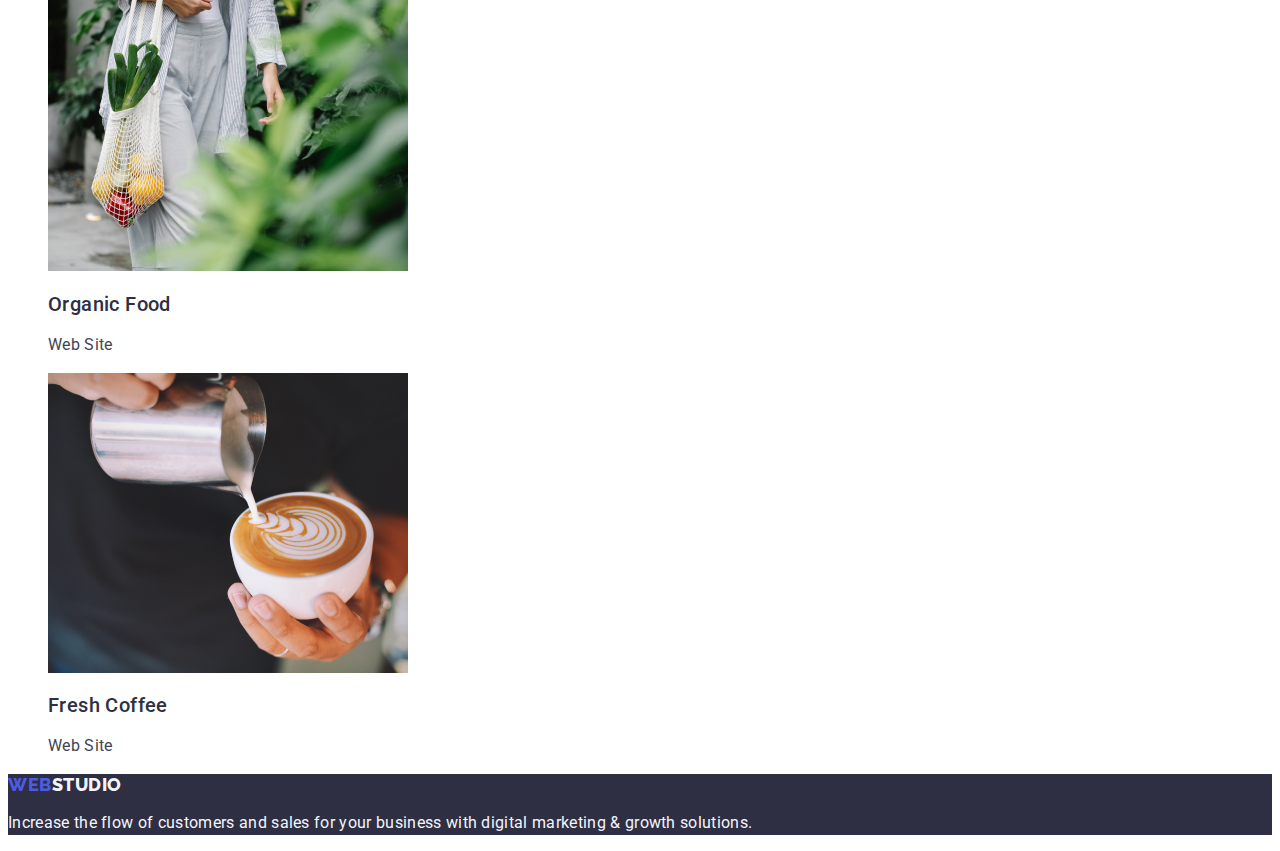
==== commit 0102a1b4: "portfolio2" ====
--- a/portfolio.html
+++ b/portfolio.html
@@ -17,8 +17,8 @@
     <nav class="header-nav">
         <a class="header-logo link" href="./index.html">Web<span class="studio-logo-header">Studio</span></a>
         <ul class="header-list list">
-            <li class="header-item"><a class="header-link link" href="">Studio</a></li>
-            <li class="header-item"><a class="header-link link" href="">Portfolio</a></li>
+            <li class="header-item"><a class="header-link link" href="./index.html">Studio</a></li>
+            <li class="header-item"><a class="header-link link" href="./portfolio.html">Portfolio</a></li>
             <li class="header-item"><a class="header-link link" href="">Contacts</a></li>
         </ul>
     </nav>
--- a/css/styles.css
+++ b/css/styles.css
@@ -14,8 +14,9 @@
 /*----------FONT STYLE-----------*/
 
 body {
-    background-color: var(--white-color);
-    font-family: var(--primary-font)
+color: var(--secondary-text-color)
+background-color: var(--white-color);
+font-family: var(--primary-font)
 }
 
 .list {
@@ -33,7 +34,7 @@
 font-style: normal;
 font-weight: 800;
 font-size: 18px;
-line-height: 1.16;
+line-height: 1.17;
 display: flex;
 align-items: center;
 letter-spacing: 0.03em;
@@ -41,16 +42,12 @@
 color: var(--third-text-color);
 }
 
-/*----------HEADER-----------*/
-
-.header-link {;
-}
 .studio-logo-header {
 font-family: var(--secondary-font);
 font-style: normal;
 font-weight: 800;
 font-size: 18px;
-line-height: 1.16;
+line-height: 1.17;
 display: flex;
 align-items: center;
 letter-spacing: 0.03em;
@@ -86,6 +83,7 @@
 .header-address-link:hover,
 .header-address-link:focus {
 color: var(--accent-color);
+
 }
 
 /*----------HERO-----------*/
@@ -112,12 +110,14 @@
 align-items: center;
 letter-spacing: 0.04em;
 color: var(--white-color);
-background-color: var(--secondary-background-color);
+background-color: var(--third-text-color);
+cursor: pointer;
 }
 
 .hero-btn:hover,
 .hero-btn:focus {
-color: var(--accent-color);
+color: var(--white-color);
+background-color: var(--accent-color);
 }
 
 
@@ -152,8 +152,8 @@
 }
 
 /*----------SECTION TEAM-----------*/
-.team {
-background-color: var(--primary-background-color);
+.section-team {
+background-color: var(--primary-background-color);;
 }
 
 .team-title {
@@ -164,6 +164,7 @@
 letter-spacing: 0.02em;
 text-transform: capitalize;
 color: var(--primary-text-color);
+
 }
 
 .subtitle-text {
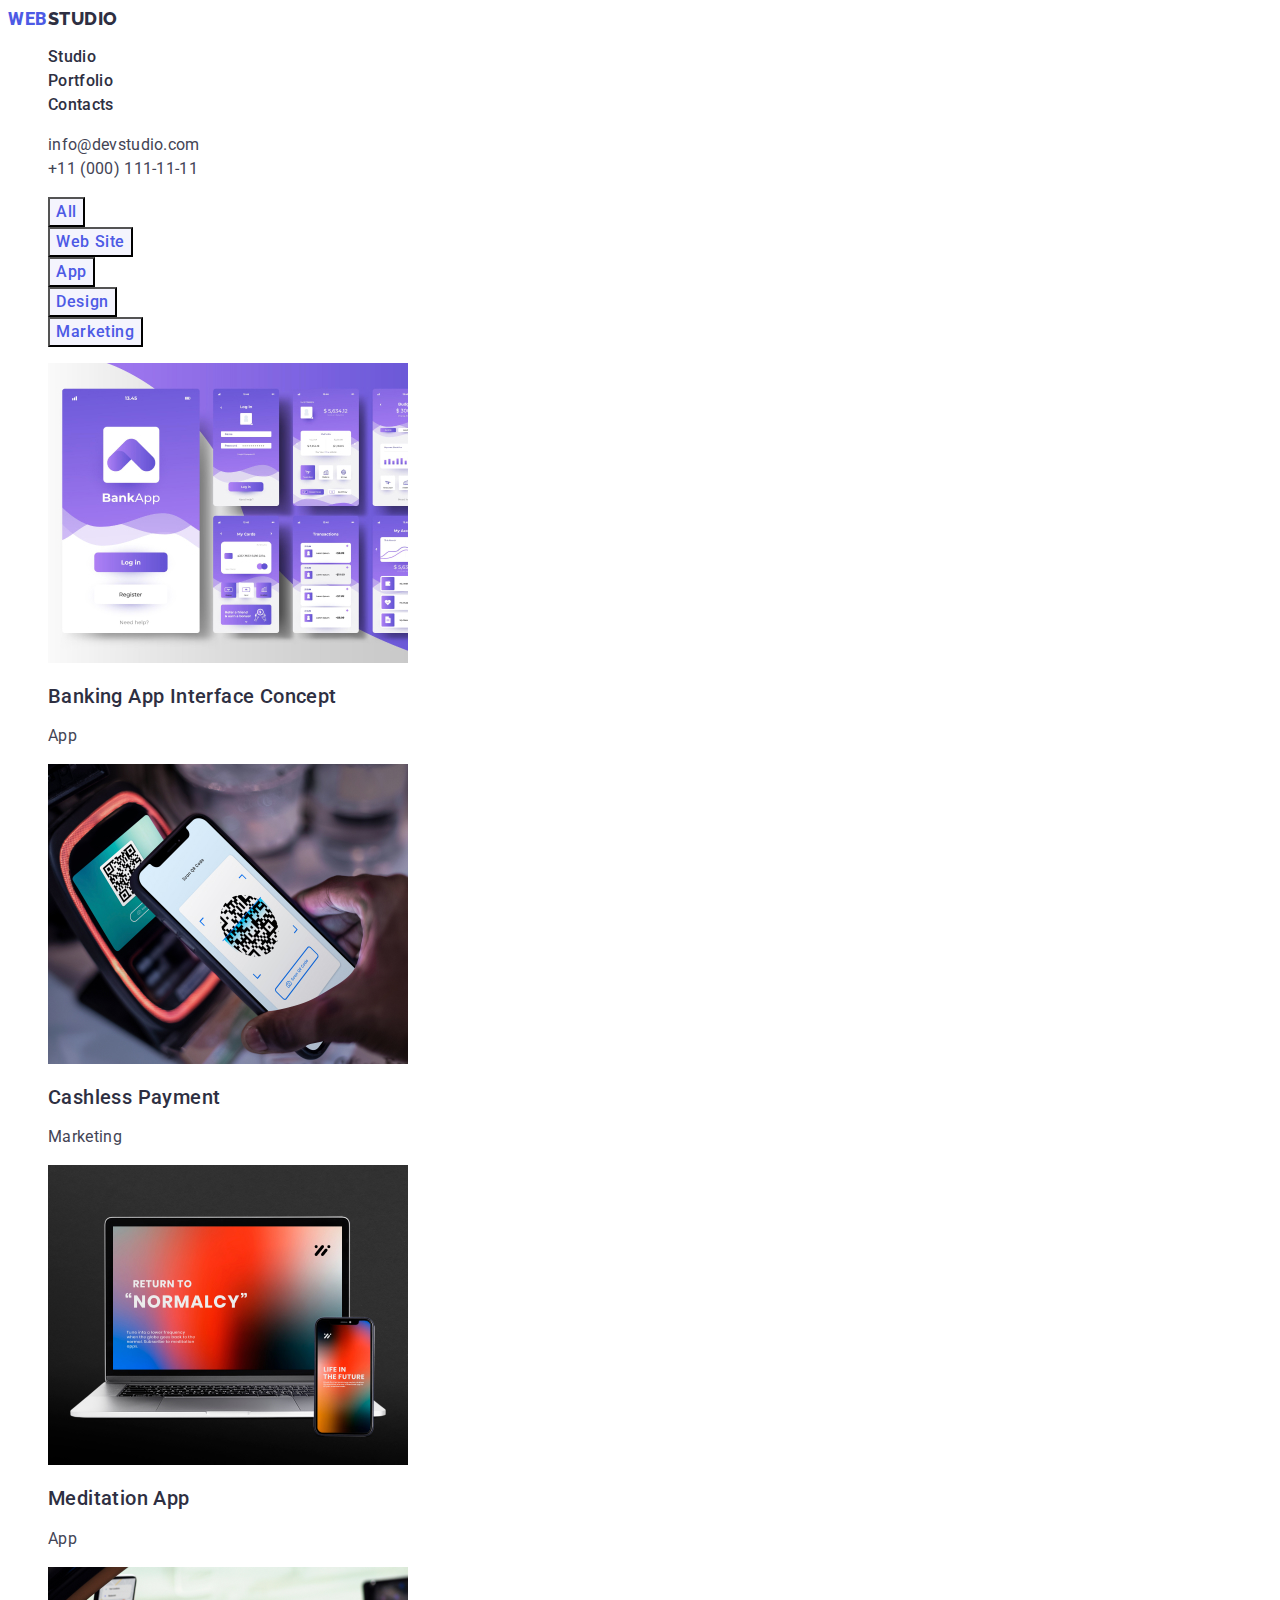
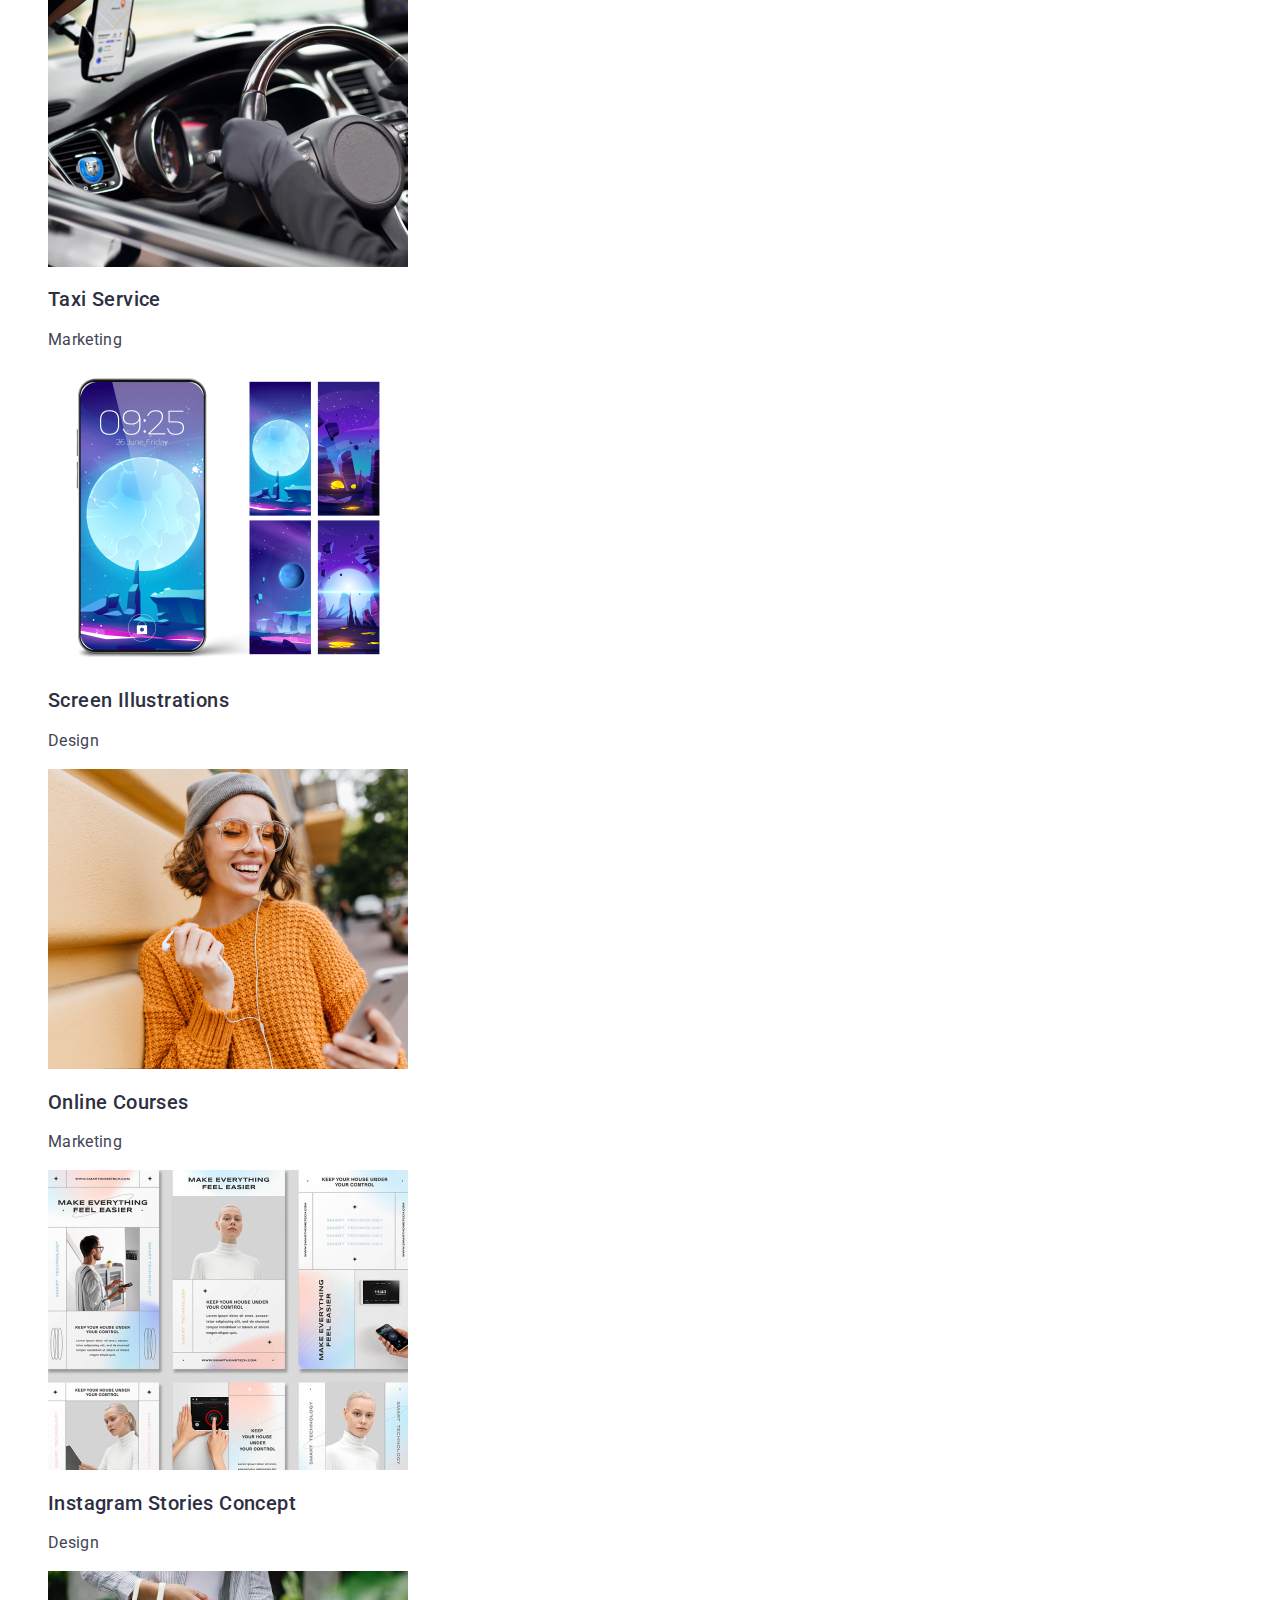
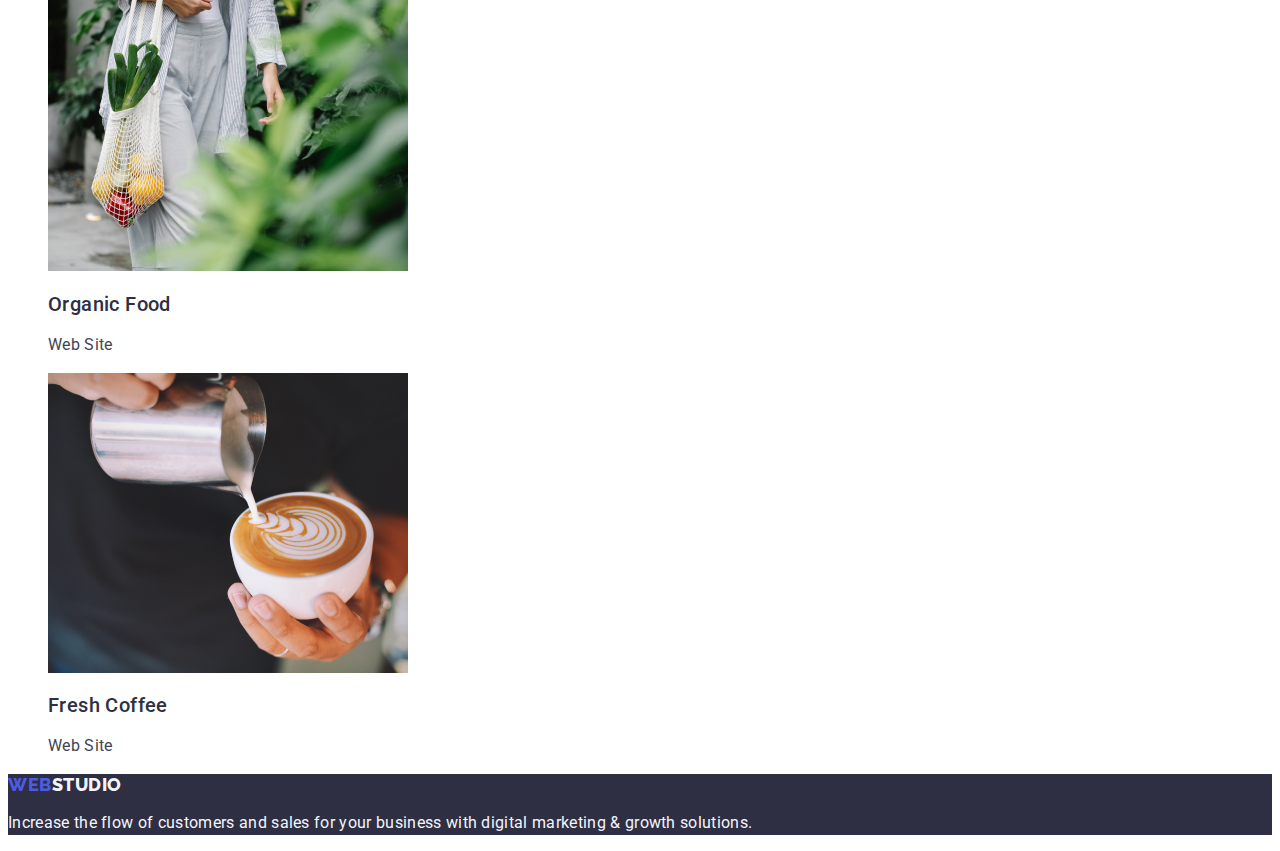
==== commit 61cde5c2: "portfolio3" ====
--- a/portfolio.html
+++ b/portfolio.html
@@ -47,39 +47,39 @@
                 
         
                 <ul class="list">
-                <li> <img src="./images/foto-portfolio/banking.jpg" alt="app" width="360" height="300">
+                <li class="link"> <img src="./images/foto-portfolio/banking.jpg" alt="app" width="360" height="300">
                 <h2 class="portfolio-title">Banking App Interface Concept</h2>
                 <p class="portfolio-text">App</p>
                 </li>
-                <li> <img src="./images/foto-portfolio/cashless.jpg" alt="mobile" width="360" height="300">
+                <li class="link"> <img src="./images/foto-portfolio/cashless.jpg" alt="mobile" width="360" height="300">
                 <h2 class="portfolio-title">Cashless Payment</h2>
                 <p class="portfolio-text">Marketing</p>
                 </li>
-                <li> <img src="./images/foto-portfolio/meditation.jpg" alt="laptop" width="360" height="300">
+                <li class="link"> <img src="./images/foto-portfolio/meditation.jpg" alt="laptop" width="360" height="300">
                 <h2 class="portfolio-title">Meditation App</h2>
                 <p class="portfolio-text">App</p>
                 </li>
-                <li> <img src="./images/foto-portfolio/taxi.jpg" alt="car torpedo" width="360" height="300">
+                <li class="link"> <img src="./images/foto-portfolio/taxi.jpg" alt="car torpedo" width="360" height="300">
                 <h2 class="portfolio-title">Taxi Service</h2>
                 <p class="portfolio-text">Marketing</p>
                 </li>
-                <li> <img src="./images/foto-portfolio/screen.jpg" alt="mobile screen" width="360" height="300">
+                <li class="link"> <img src="./images/foto-portfolio/screen.jpg" alt="mobile screen" width="360" height="300">
                 <h2 class="portfolio-title">Screen Illustrations</h2>
                 <p class="portfolio-text">Design</p>
                 </li>
-                <li> <img src="./images/foto-portfolio/online.jpg" alt="girl" width="360" height="300">
+                <li class="link"> <img src="./images/foto-portfolio/online.jpg" alt="girl" width="360" height="300">
                 <h2 class="portfolio-title">Online Courses</h2>
                 <p class="portfolio-text">Marketing</p>
                 </li>
-                <li> <img src="./images/foto-portfolio/instagram.jpg" alt="pictures" width="360" height="300">
+                <li class="link"> <img src="./images/foto-portfolio/instagram.jpg" alt="pictures" width="360" height="300">
                 <h2 class="portfolio-title">Instagram Stories Concept</h2>
                 <p class="portfolio-text">Design</p>
                 </li>
-                <li> <img src="./images/foto-portfolio/organic.jpg" alt="food" width="360" height="300">
+                <li class="link"> <img src="./images/foto-portfolio/organic.jpg" alt="food" width="360" height="300">
                 <h2 class="portfolio-title">Organic Food</h2>
                 <p class="portfolio-text">Web Site</p>
                 </li>
-                <li> <img src="./images/foto-portfolio/fresh.jpg" alt="cup" width="360" height="300">
+                <li class="link"> <img src="./images/foto-portfolio/fresh.jpg" alt="cup" width="360" height="300">
                 <h2 class="portfolio-title">Fresh Coffee</h2>
                 <p class="portfolio-text">Web Site</p>
                 </li>
--- a/css/styles.css
+++ b/css/styles.css
@@ -24,7 +24,7 @@
 }
 
 .link {
-    text-decoration: none;
+text-decoration: none;
 }
 
 /*----------LOGO-----------*/
@@ -227,6 +227,7 @@
 
 /*================PORTFOLIO==============*/
 .portfolio-button {
+font-family: inherit;
 font-weight: 500;
 font-size: 16px;
 line-height: 1.5;
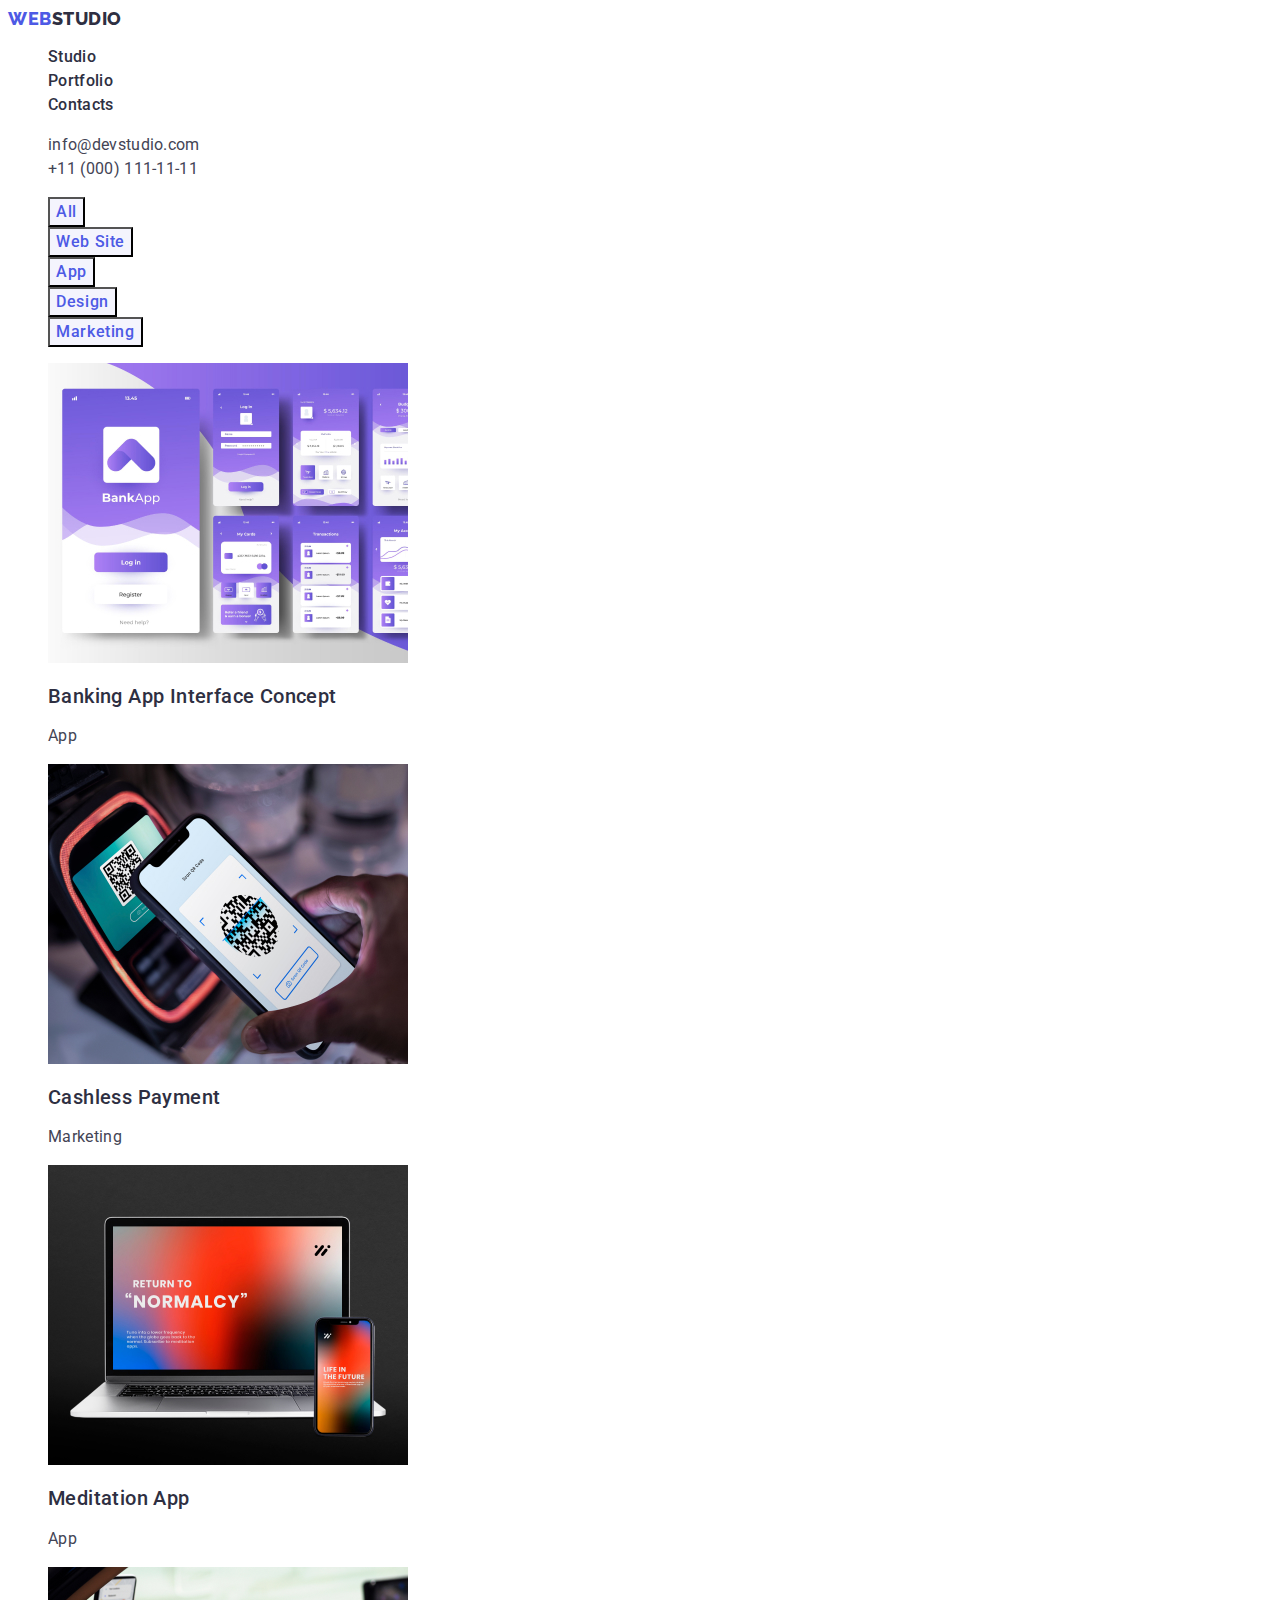
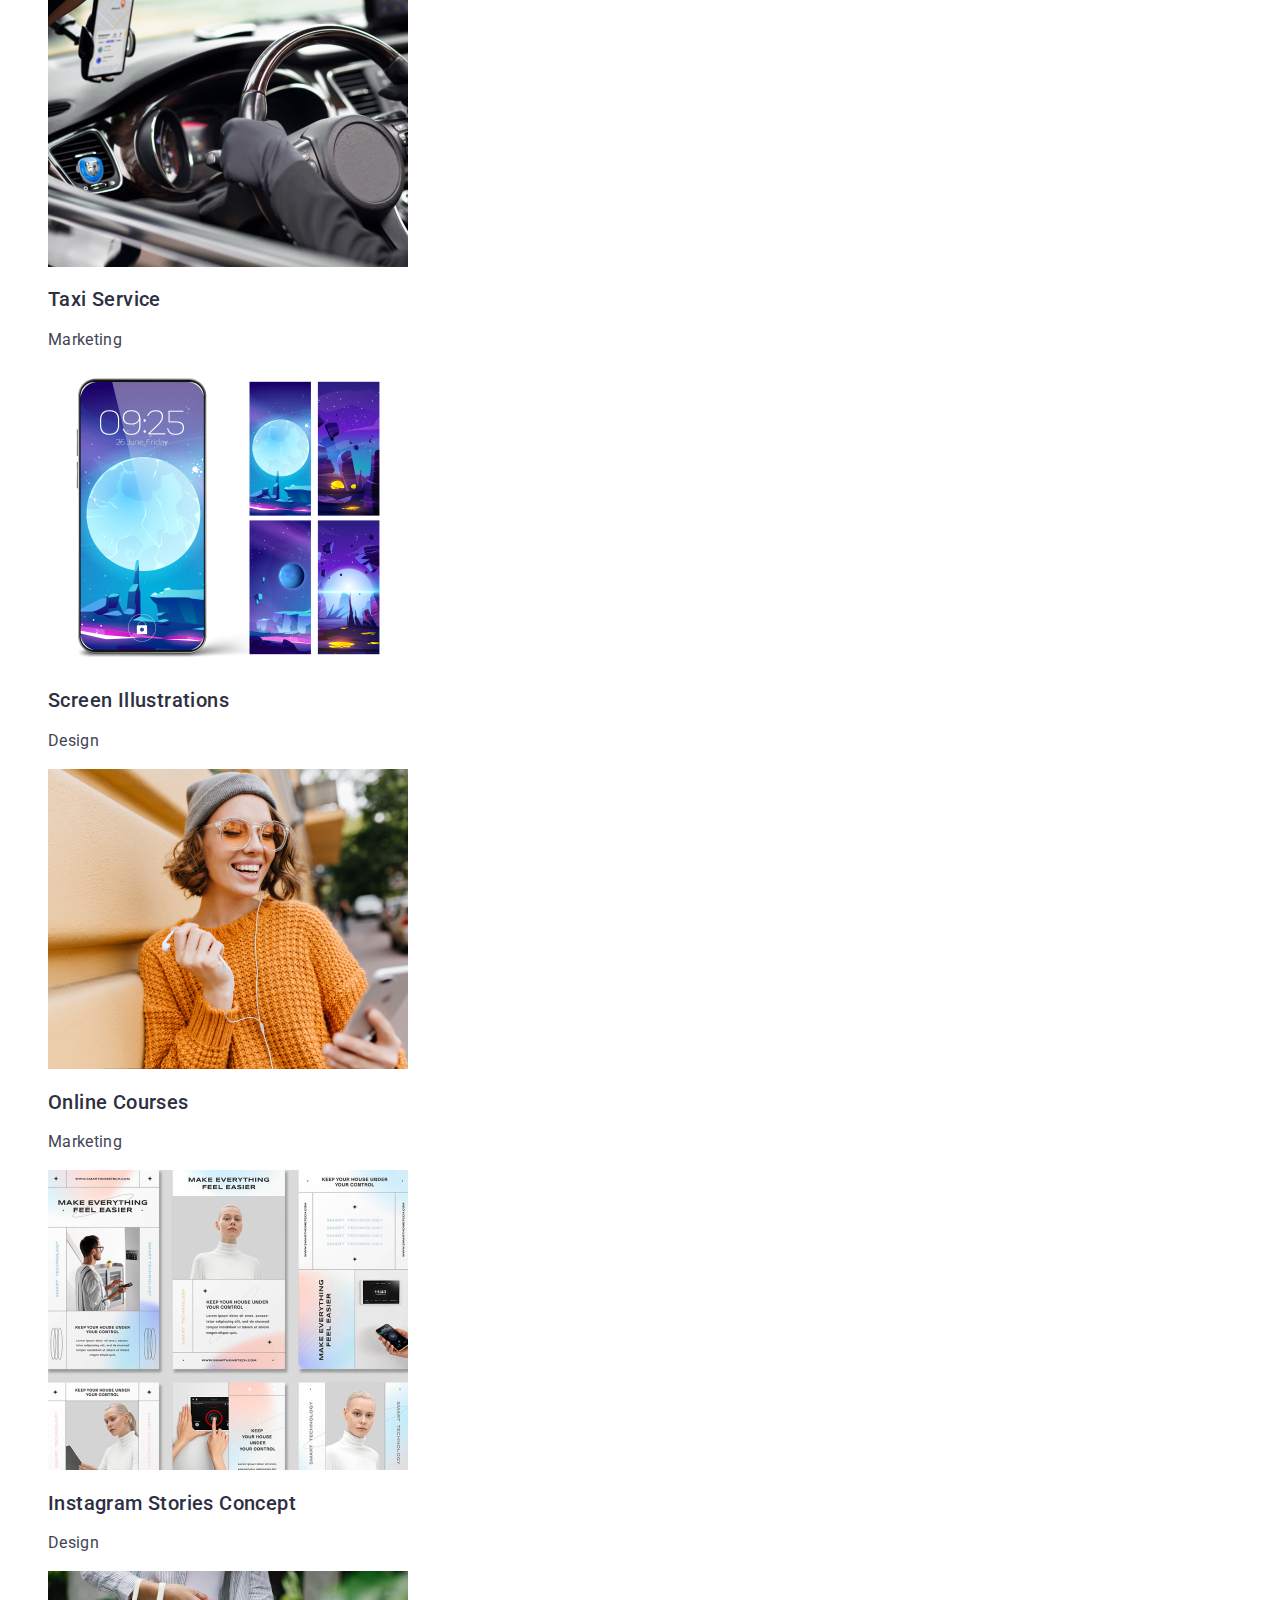
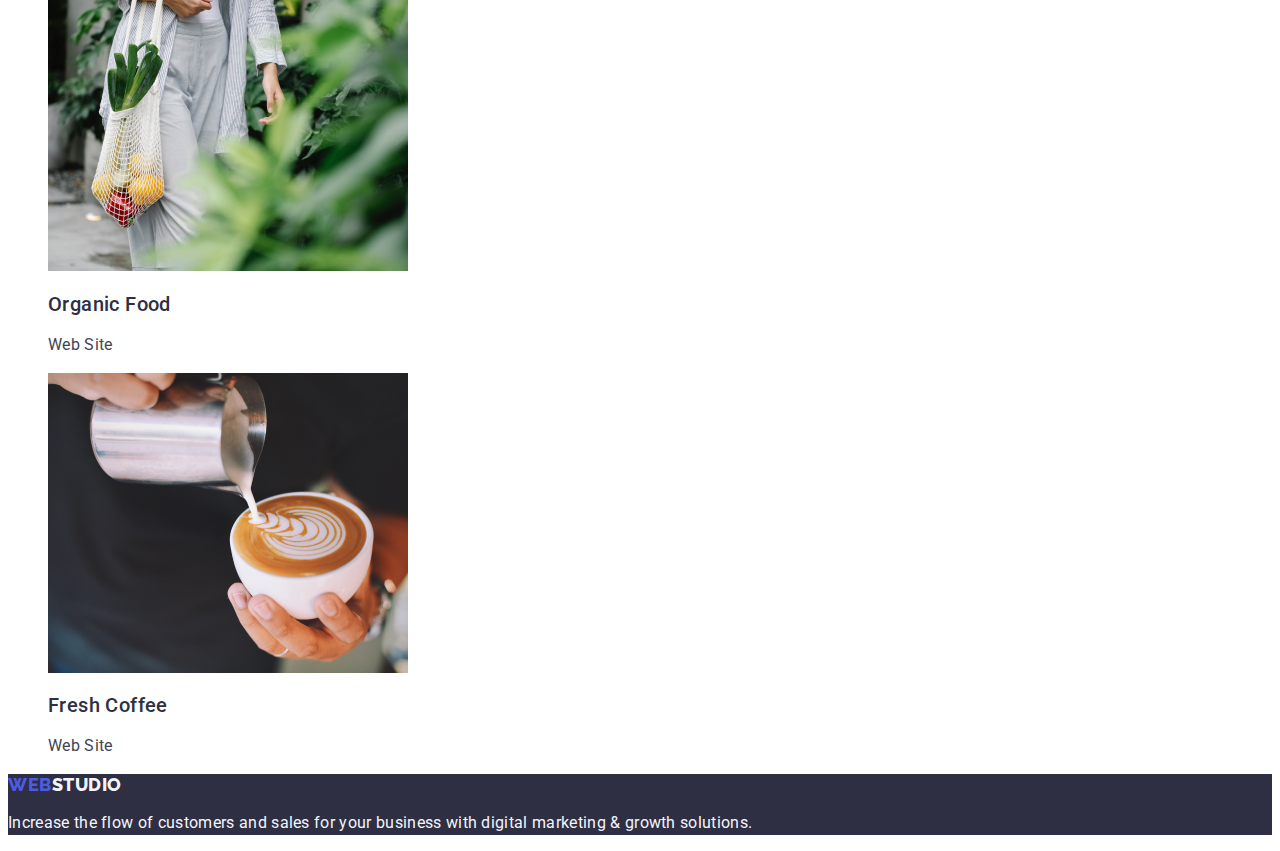
==== commit 8084587e: "portfolio3-1" ====
--- a/portfolio.html
+++ b/portfolio.html
@@ -47,41 +47,76 @@
                 
         
                 <ul class="list">
-                <li class="link"> <img src="./images/foto-portfolio/banking.jpg" alt="app" width="360" height="300">
+                <li>
+                    <a class="link" href=""> 
+                    <img src="./images/foto-portfolio/banking.jpg" alt="app" width="360" height="300">
                 <h2 class="portfolio-title">Banking App Interface Concept</h2>
                 <p class="portfolio-text">App</p>
-                </li>
-                <li class="link"> <img src="./images/foto-portfolio/cashless.jpg" alt="mobile" width="360" height="300">
+                </a>
+            
+            </li>
+                <li>
+                    <a class="link" href="">
+                     <img src="./images/foto-portfolio/cashless.jpg" alt="mobile" width="360" height="300">
                 <h2 class="portfolio-title">Cashless Payment</h2>
                 <p class="portfolio-text">Marketing</p>
+                </a>
                 </li>
-                <li class="link"> <img src="./images/foto-portfolio/meditation.jpg" alt="laptop" width="360" height="300">
+                
+                <li> 
+                    <a class="link" href="">
+                    <img src="./images/foto-portfolio/meditation.jpg" alt="laptop" width="360" height="300">
                 <h2 class="portfolio-title">Meditation App</h2>
                 <p class="portfolio-text">App</p>
+                </a>
                 </li>
-                <li class="link"> <img src="./images/foto-portfolio/taxi.jpg" alt="car torpedo" width="360" height="300">
+
+                <li> 
+                    <a class="link" href="">
+                    <img src="./images/foto-portfolio/taxi.jpg" alt="car torpedo" width="360" height="300">
                 <h2 class="portfolio-title">Taxi Service</h2>
                 <p class="portfolio-text">Marketing</p>
+                </a>
                 </li>
-                <li class="link"> <img src="./images/foto-portfolio/screen.jpg" alt="mobile screen" width="360" height="300">
+
+                <li> 
+                    <a class="link" href="">
+                    <img src="./images/foto-portfolio/screen.jpg" alt="mobile screen" width="360" height="300">
                 <h2 class="portfolio-title">Screen Illustrations</h2>
                 <p class="portfolio-text">Design</p>
+                </a>
                 </li>
-                <li class="link"> <img src="./images/foto-portfolio/online.jpg" alt="girl" width="360" height="300">
+
+                <li> 
+                    <a class="link" href="">
+                    <img src="./images/foto-portfolio/online.jpg" alt="girl" width="360" height="300">
                 <h2 class="portfolio-title">Online Courses</h2>
                 <p class="portfolio-text">Marketing</p>
+                </a>
                 </li>
-                <li class="link"> <img src="./images/foto-portfolio/instagram.jpg" alt="pictures" width="360" height="300">
+
+                <li> 
+                    <a class="link" href="">
+                    <img src="./images/foto-portfolio/instagram.jpg" alt="pictures" width="360" height="300">
                 <h2 class="portfolio-title">Instagram Stories Concept</h2>
                 <p class="portfolio-text">Design</p>
+                </a>
                 </li>
-                <li class="link"> <img src="./images/foto-portfolio/organic.jpg" alt="food" width="360" height="300">
+
+                <li> 
+                    <a class="link" href="">
+                    <img src="./images/foto-portfolio/organic.jpg" alt="food" width="360" height="300">
                 <h2 class="portfolio-title">Organic Food</h2>
                 <p class="portfolio-text">Web Site</p>
+                </a>
                 </li>
-                <li class="link"> <img src="./images/foto-portfolio/fresh.jpg" alt="cup" width="360" height="300">
+
+                <li> 
+                    <a class="link" href="">
+                    <img src="./images/foto-portfolio/fresh.jpg" alt="cup" width="360" height="300">
                 <h2 class="portfolio-title">Fresh Coffee</h2>
                 <p class="portfolio-text">Web Site</p>
+                </a>
                 </li>
                 
             </ul>
--- a/css/styles.css
+++ b/css/styles.css
@@ -30,7 +30,7 @@
 /*----------LOGO-----------*/
 
 .header-logo {
-font-family: var(--secondary-font) 
+font-family: 'Raleway', sans-serif; 
 font-style: normal;
 font-weight: 800;
 font-size: 18px;
@@ -43,7 +43,7 @@
 }
 
 .studio-logo-header {
-font-family: var(--secondary-font);
+font-family: 'Raleway', sans-serif;
 font-style: normal;
 font-weight: 800;
 font-size: 18px;
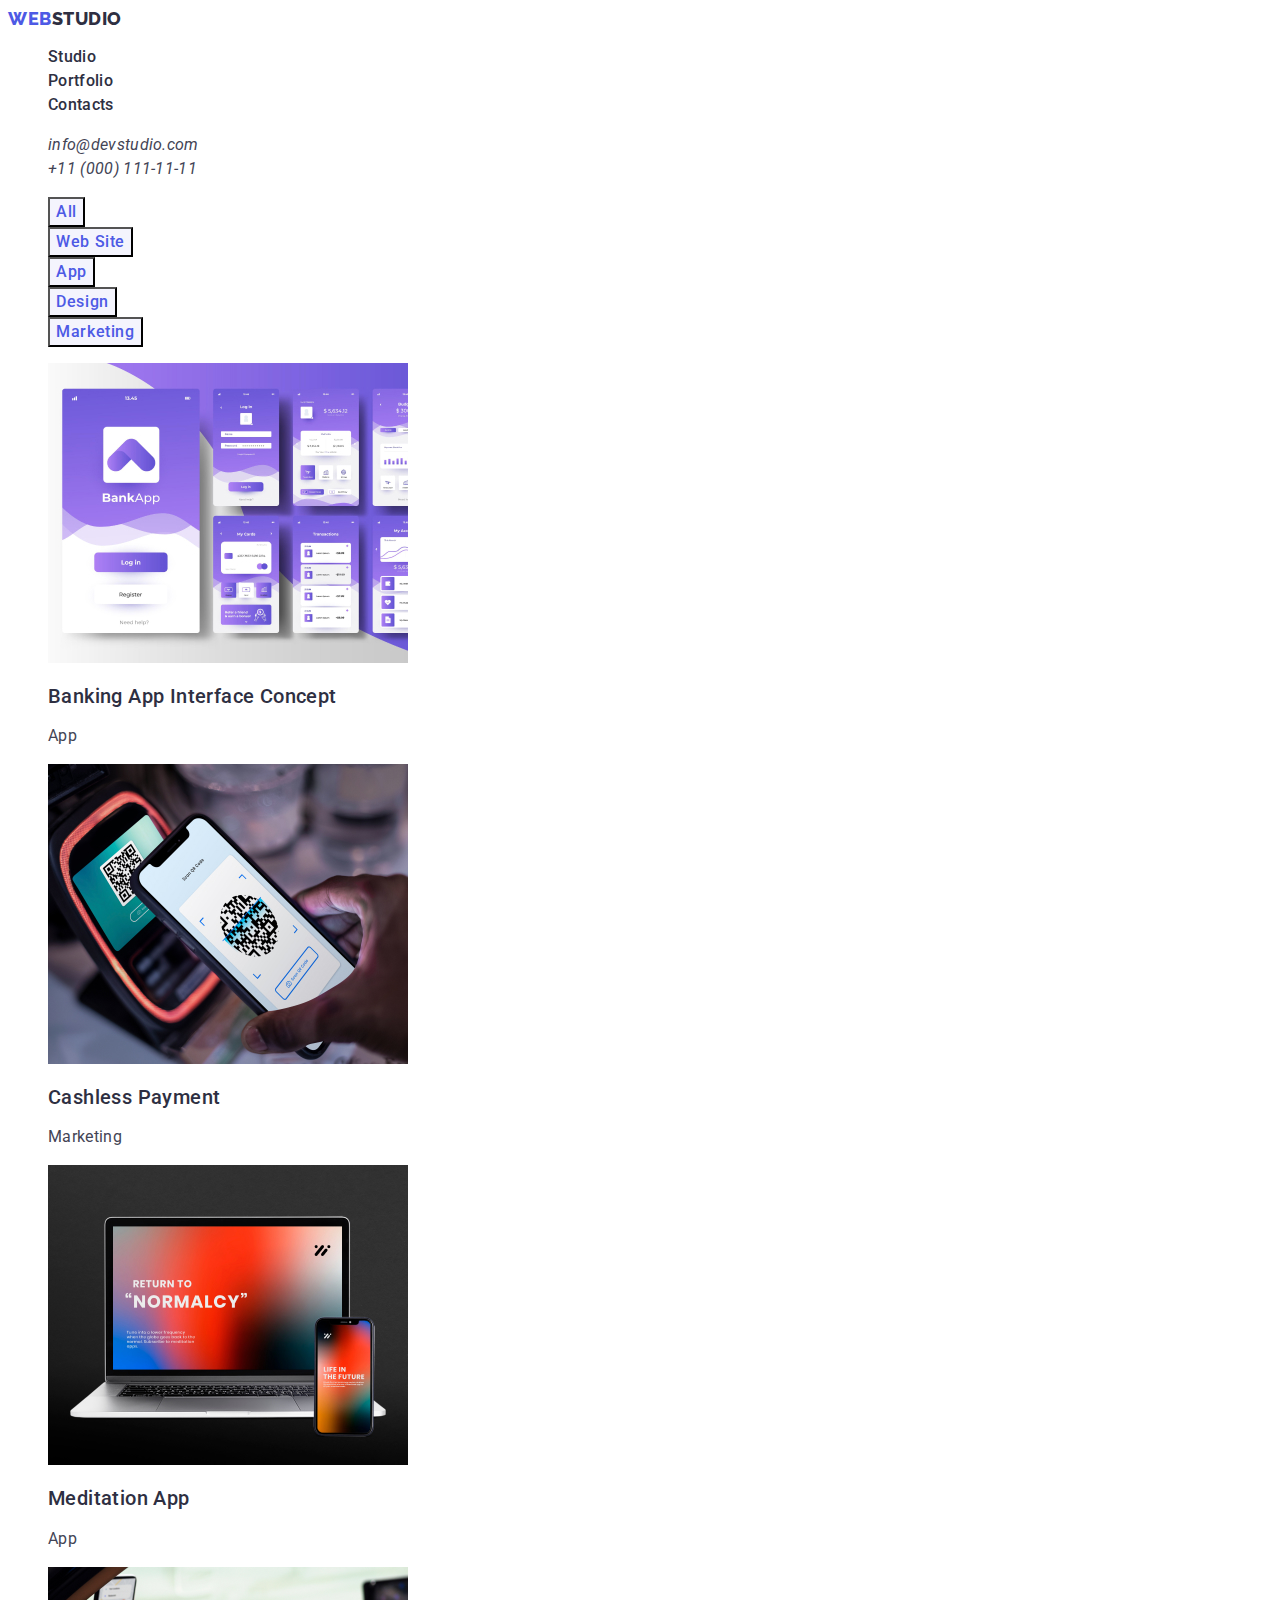
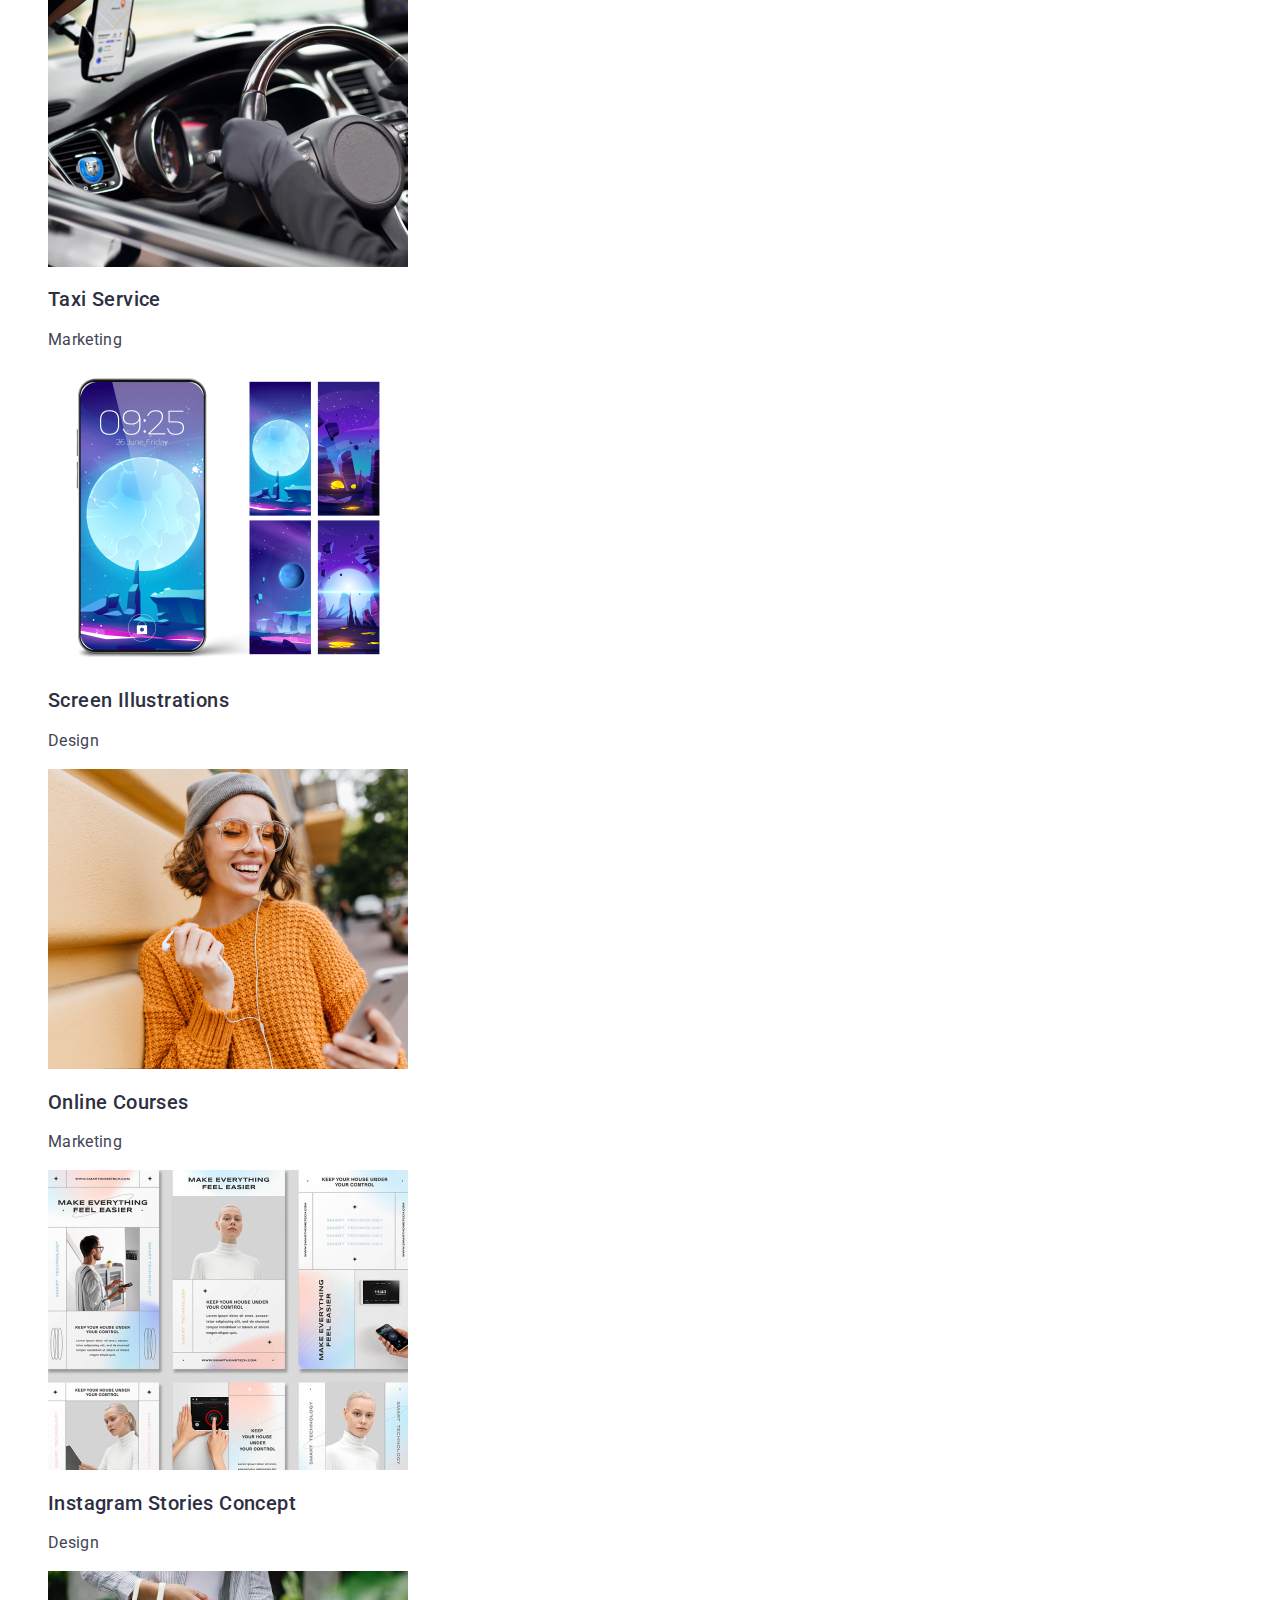
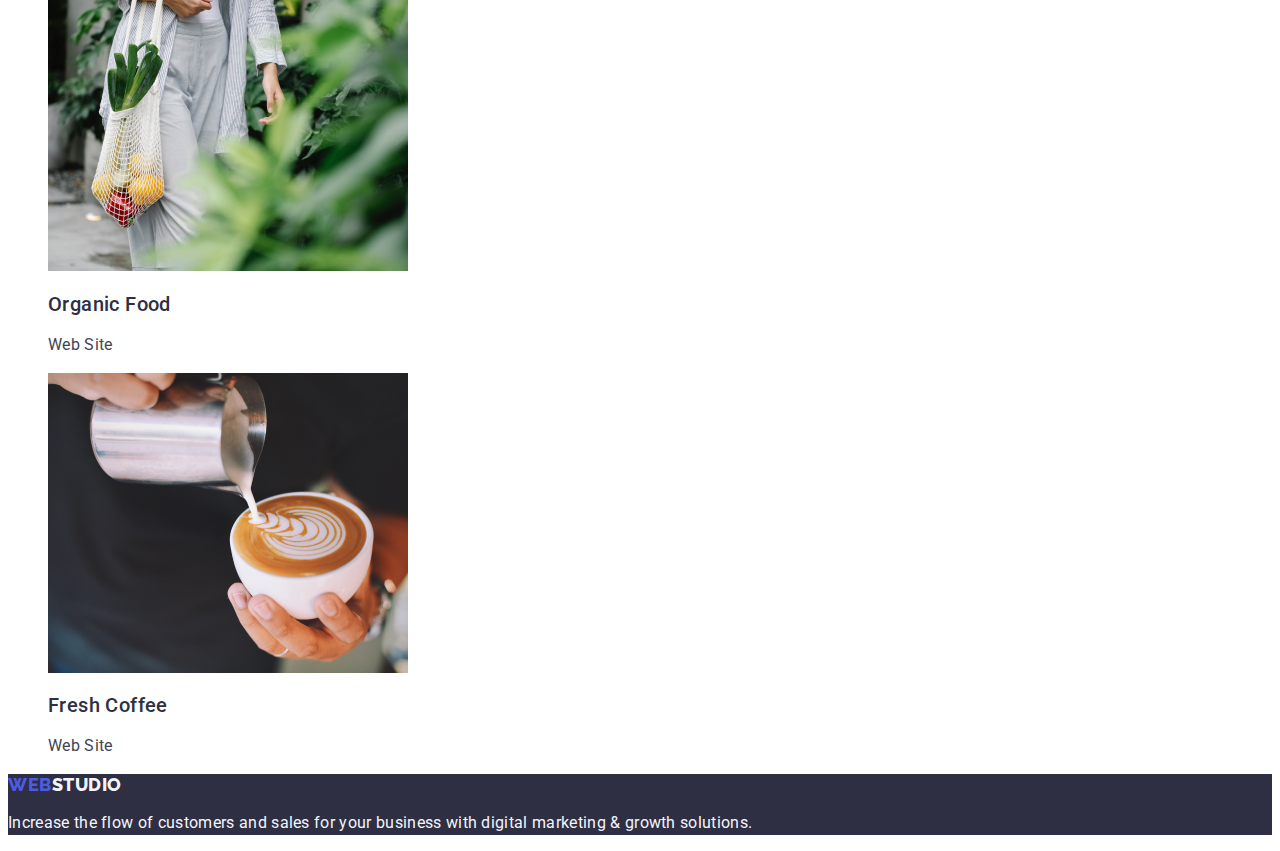
==== commit 3eb44ef8: "class Baton add" ====
--- a/portfolio.html
+++ b/portfolio.html
@@ -39,10 +39,10 @@
             <h1 class="hidden-title" hidden>features</h1>
             <ul class="list">
                 <li><button class="portfolio-button button" type="button">All</button></li>
-                <li><button class="portfolio-button" type="button">Web Site</button></li>
-                <li><button class="portfolio-button" type="button">App</button></li>
-                <li><button class="portfolio-button" type="button">Design</button></li>
-                <li><button class="portfolio-button" type="button">Marketing</button></li>
+                <li><button class="portfolio-button button" type="button">Web Site</button></li>
+                <li><button class="portfolio-button button" type="button">App</button></li>
+                <li><button class="portfolio-button button" type="button">Design</button></li>
+                <li><button class="portfolio-button button" type="button">Marketing</button></li>
             </ul>
                 
         
--- a/css/styles.css
+++ b/css/styles.css
@@ -6,8 +6,6 @@
 --white-color: #ffffff;
 --third-text-color: #4D5AE5;
 --primary-background-color: #F4F4FD;
---secondary-background-color: #F4F4FD;
---secondary-color: #F4F4FD;
 --accent-color: #404BBF;   
 }
 
@@ -72,7 +70,6 @@
 
 
 .header-address-link {
-font-style: normal;
 font-weight: 400;
 font-size: 16px;
 line-height: 1.5;
@@ -153,7 +150,7 @@
 
 /*----------SECTION TEAM-----------*/
 .section-team {
-background-color: var(--primary-background-color);;
+background-color: var(--primary-background-color);
 }
 
 .team-title {
@@ -214,7 +211,7 @@
 align-items: center;
 letter-spacing: 0.03em;
 text-transform: uppercase;
-color: var(--secondary-color);
+color: var(--primary-background-color);
 }
 
 .subtext {
@@ -222,7 +219,7 @@
 font-size: 16px;
 line-height: 1.5;
 letter-spacing: 0.02em;
-color: var(--secondary-color);
+color: var(--primary-background-color);
 }
 
 /*================PORTFOLIO==============*/
